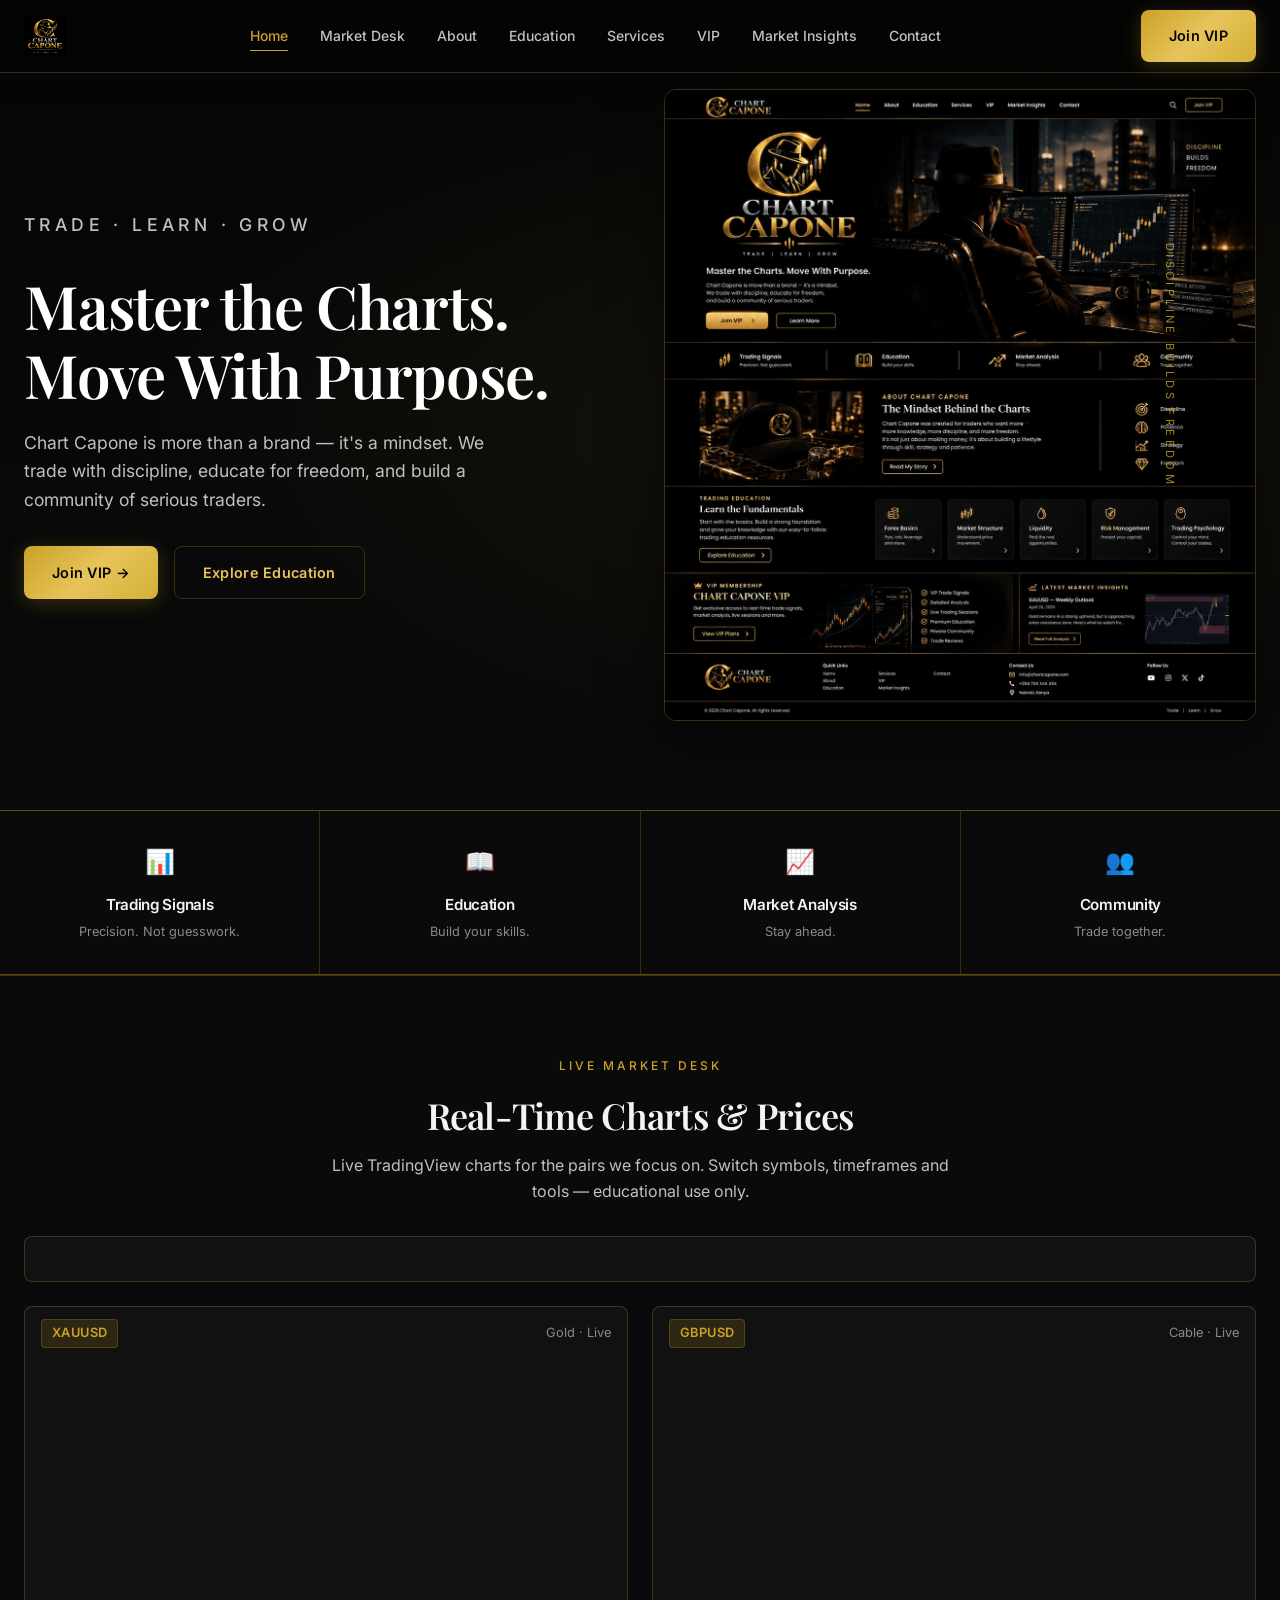
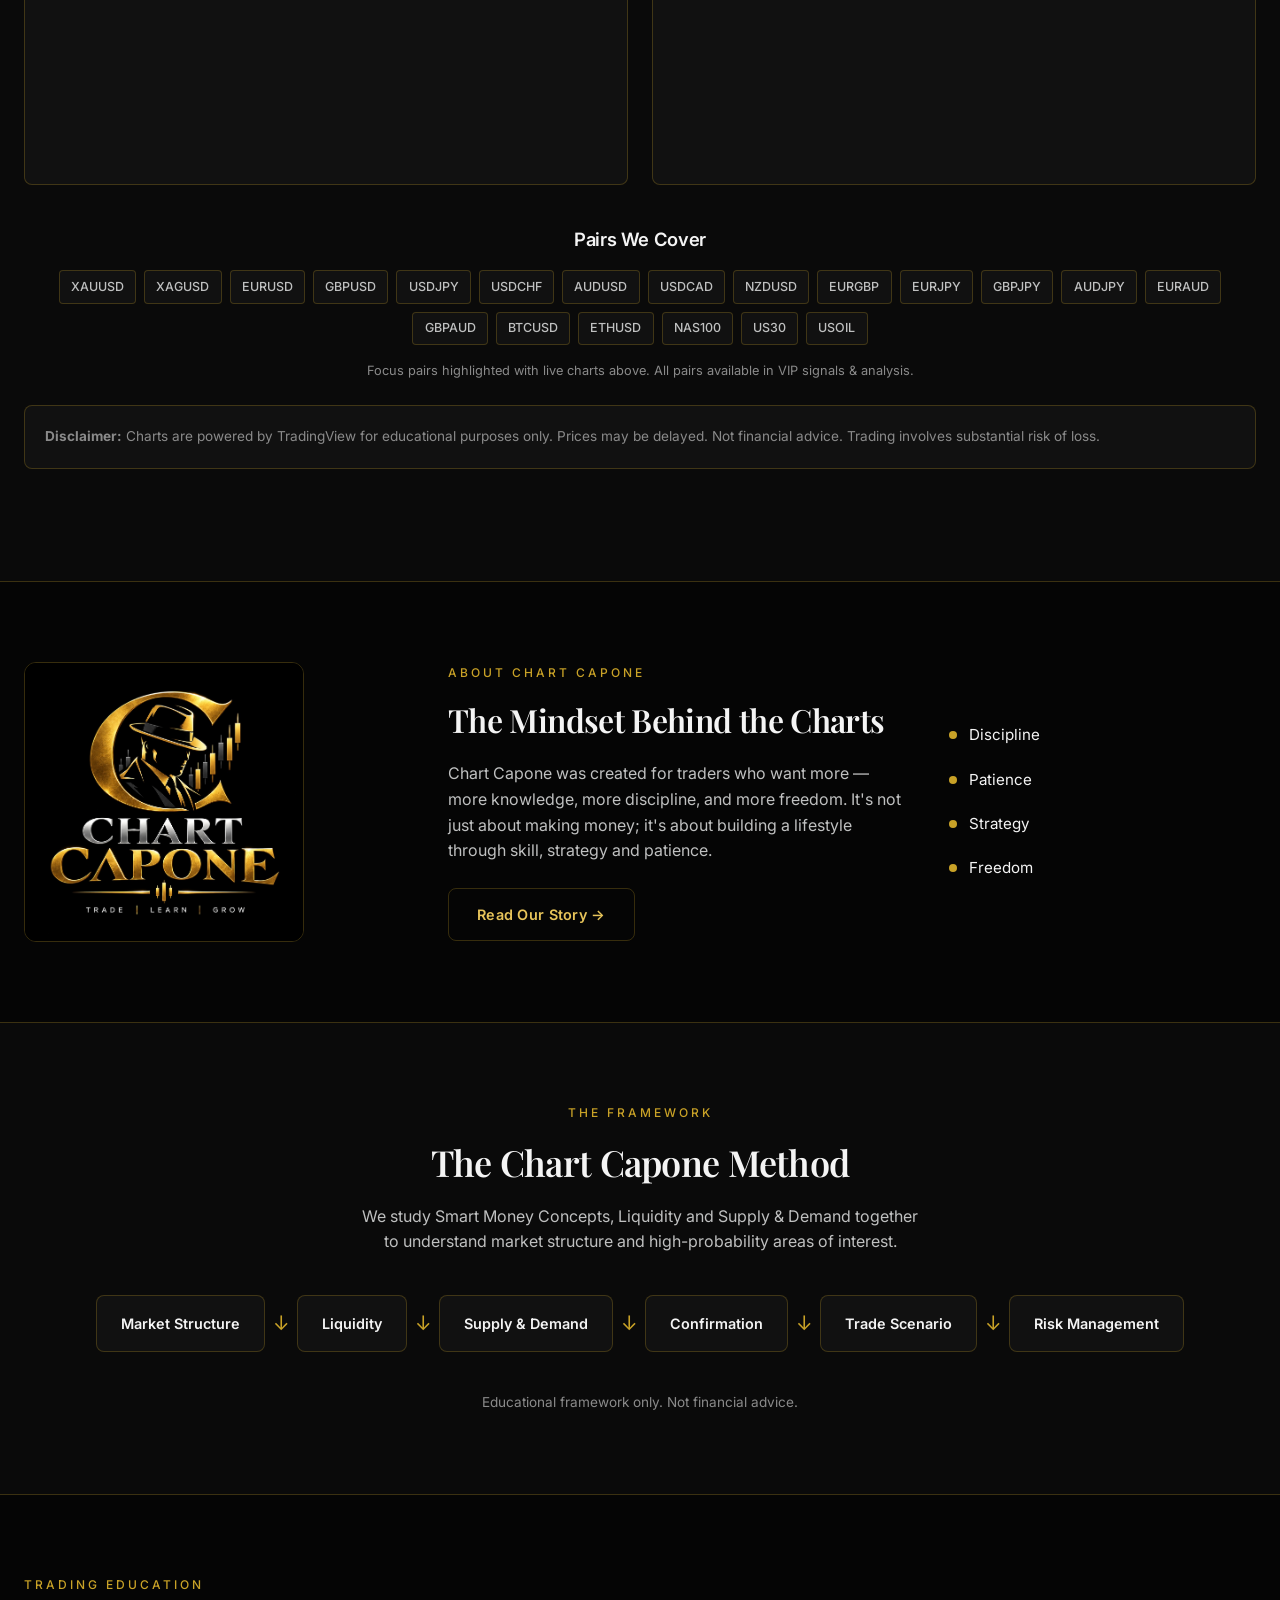
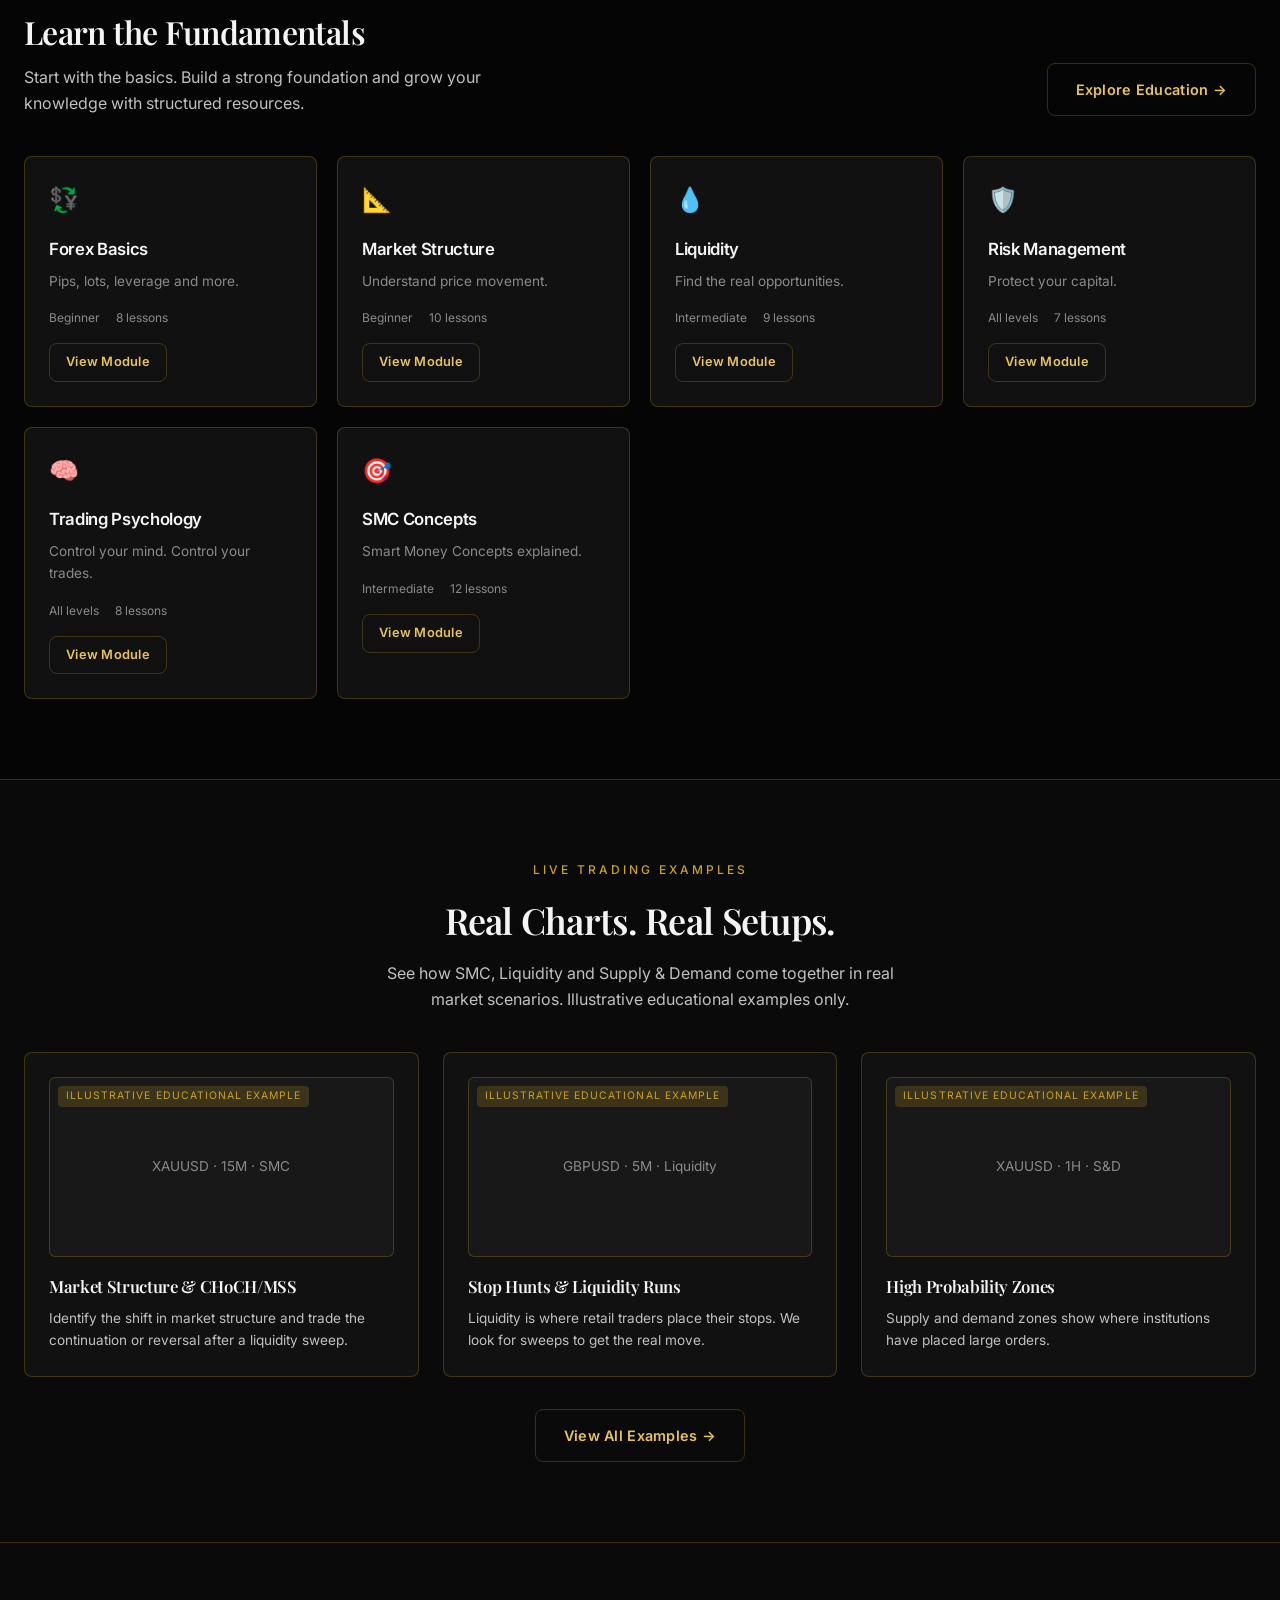
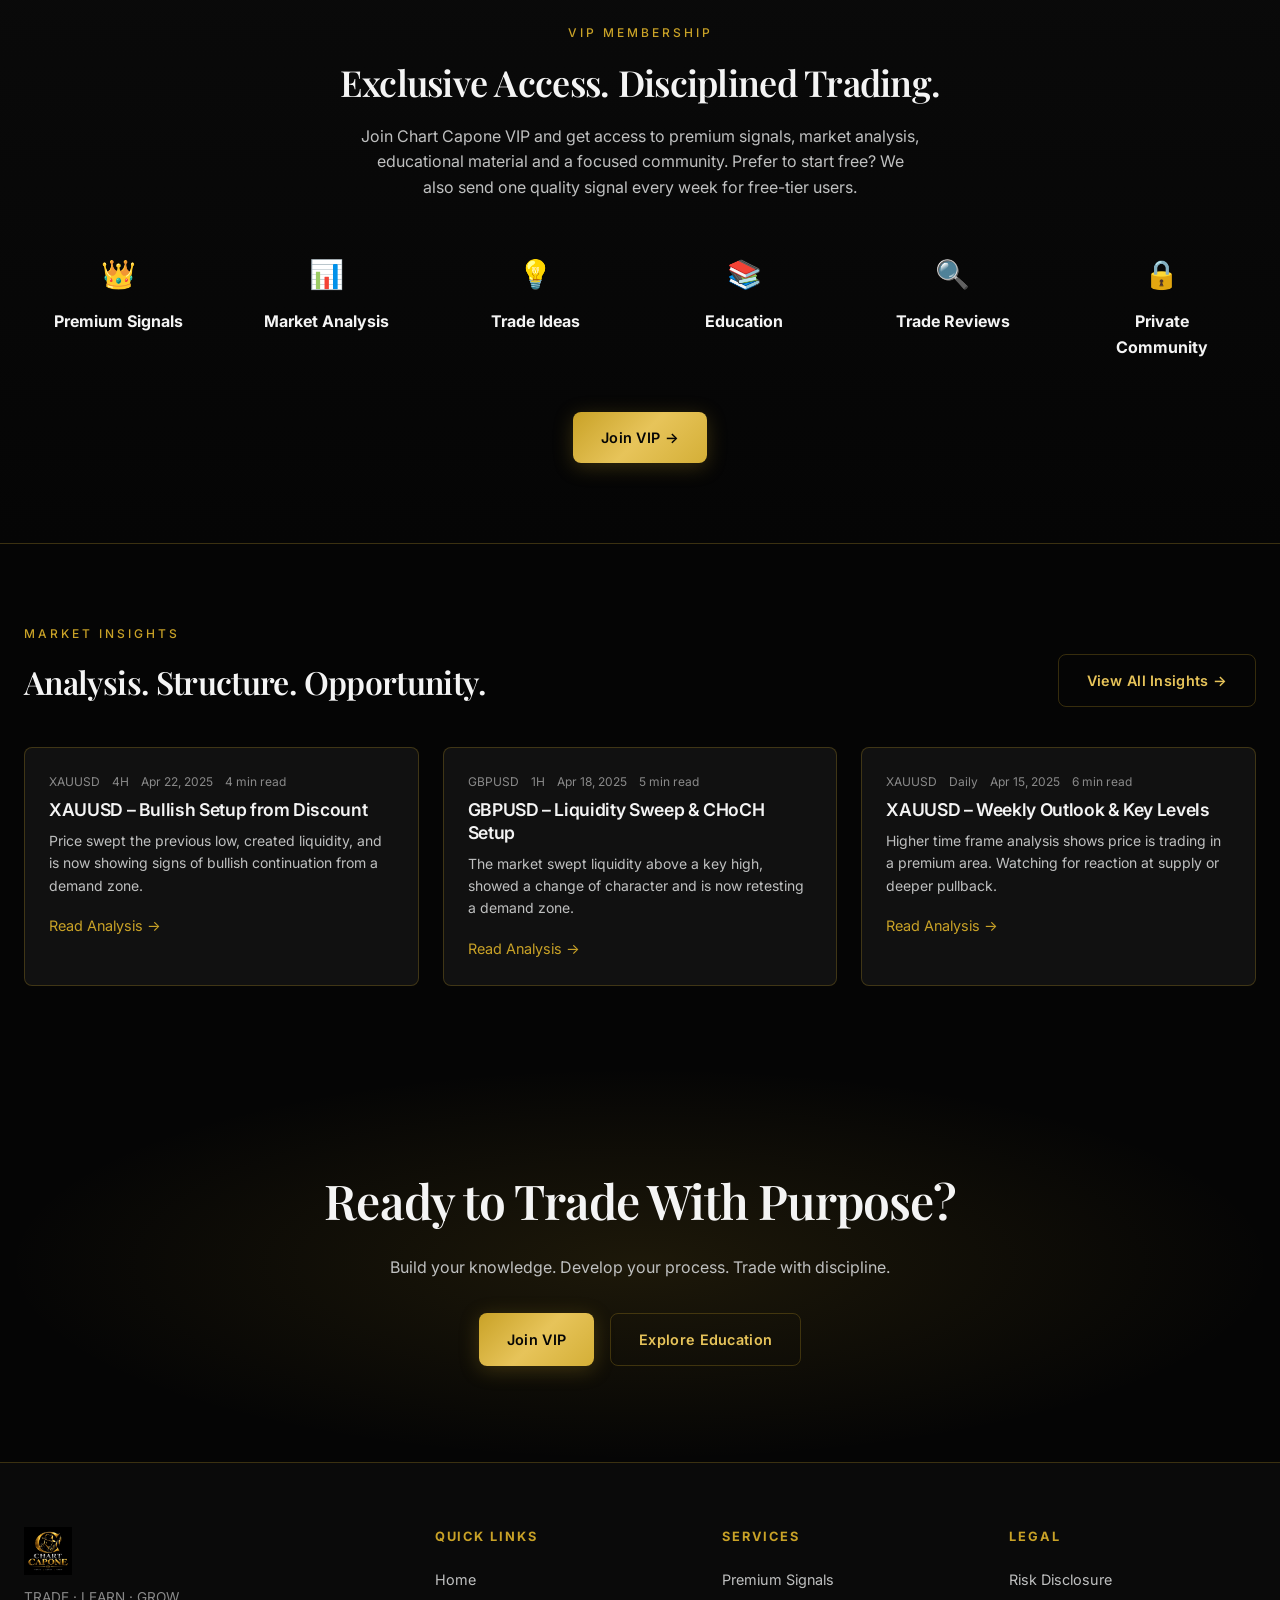
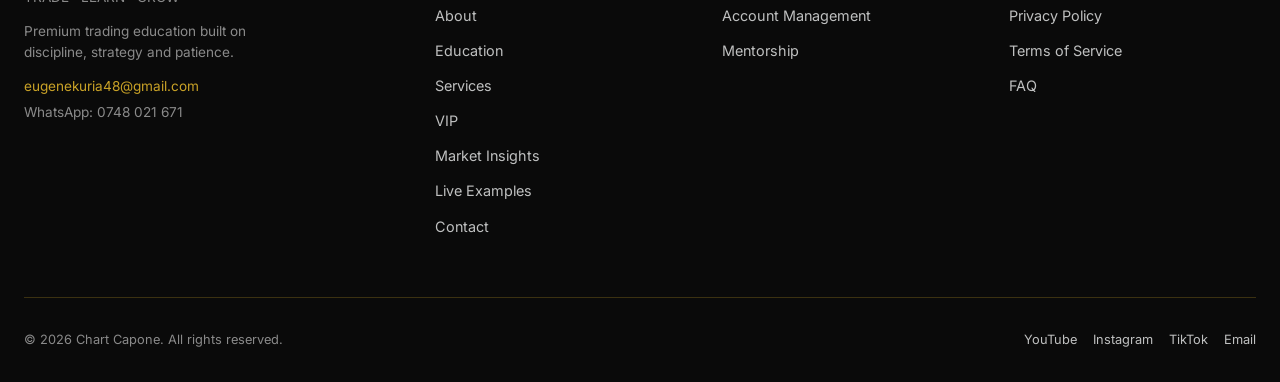
==== index.html @ e77b3e30 "Add files via upload" ====
<!DOCTYPE html>
<html lang="en">
<head>
  <meta charset="UTF-8" />
  <meta name="viewport" content="width=device-width, initial-scale=1.0" />
  <title>Chart Capone | Trade · Learn · Grow</title>
  <meta name="description" content="Chart Capone is a premium trading education brand focused on discipline, strategy, SMC, liquidity and supply & demand. Master the charts. Move with purpose." />
  <meta property="og:title" content="Chart Capone | Trade · Learn · Grow" />
  <meta property="og:description" content="Premium trading education built on discipline, strategy and patience." />
  <link rel="preconnect" href="https://fonts.googleapis.com" />
  <link rel="preconnect" href="https://fonts.gstatic.com" crossorigin />
  <link href="https://fonts.googleapis.com/css2?family=Inter:wght@400;500;600;700&family=Playfair+Display:wght@500;600;700&display=swap" rel="stylesheet" />
  <link rel="stylesheet" href="css/styles.css" />
  <link rel="icon" href="images/logo.jpeg" type="image/jpeg" />
</head>
<body>
  <!-- NAVBAR -->
  <header class="navbar" id="navbar">
    <div class="nav-inner">
      <a href="index.html" class="nav-logo">
        <img src="images/logo.jpeg" alt="Chart Capone Logo" />
      </a>
      <nav class="nav-links" aria-label="Main navigation">
        <a href="index.html" class="active">Home</a>
        <a href="#market-desk">Market Desk</a>
        <a href="pages/about.html">About</a>
        <a href="pages/education.html">Education</a>
        <a href="pages/services.html">Services</a>
        <a href="pages/vip.html">VIP</a>
        <a href="pages/insights.html">Market Insights</a>
        <a href="pages/contact.html">Contact</a>
      </nav>
      <a href="pages/vip.html" class="btn btn-primary nav-cta">Join VIP</a>
      <button class="nav-toggle" id="navToggle" aria-label="Open menu">
        <span></span><span></span><span></span>
      </button>
    </div>
  </header>

  <div class="mobile-menu" id="mobileMenu">
    <a href="index.html">Home</a>
    <a href="#market-desk">Market Desk</a>
    <a href="pages/about.html">About</a>
    <a href="pages/education.html">Education</a>
    <a href="pages/services.html">Services</a>
    <a href="pages/vip.html">VIP</a>
    <a href="pages/examples.html">Live Examples</a>
    <a href="pages/insights.html">Market Insights</a>
    <a href="pages/mentorship.html">Mentorship</a>
    <a href="pages/account-management.html">Account Management</a>
    <a href="pages/faq.html">FAQ</a>
    <a href="pages/contact.html">Contact</a>
    <a href="pages/vip.html" class="btn btn-primary" style="margin-top:1rem">Join VIP</a>
  </div>

  <!-- HERO -->
  <section class="hero">
    <div class="hero-grid">
      <div class="hero-content">
        <p class="eyebrow">Trade · Learn · Grow</p>
        <h1>Master the Charts.<br />Move With Purpose.</h1>
        <p>Chart Capone is more than a brand — it's a mindset. We trade with discipline, educate for freedom, and build a community of serious traders.</p>
        <div class="hero-btns">
          <a href="pages/vip.html" class="btn btn-primary">Join VIP →</a>
          <a href="pages/education.html" class="btn btn-secondary">Explore Education</a>
        </div>
      </div>
      <div class="hero-visual">
        <img src="images/WhatsApp Image 2026-10-01 at 10.50.00 AM (1).jpeg" alt="Chart Capone trader at desk with monitors" />
      </div>
    </div>
    <div class="hero-badge">Discipline Builds Freedom</div>
  </section>

  <!-- TRUST STRIP -->
  <div class="trust-strip">
    <div class="trust-item">
      <div class="icon">📊</div>
      <h3>Trading Signals</h3>
      <p>Precision. Not guesswork.</p>
    </div>
    <div class="trust-item">
      <div class="icon">📖</div>
      <h3>Education</h3>
      <p>Build your skills.</p>
    </div>
    <div class="trust-item">
      <div class="icon">📈</div>
      <h3>Market Analysis</h3>
      <p>Stay ahead.</p>
    </div>
    <div class="trust-item">
      <div class="icon">👥</div>
      <h3>Community</h3>
      <p>Trade together.</p>
    </div>
  </div>

  <!-- MARKET DESK -->
  <section class="section market-desk" id="market-desk">
    <div class="container">
      <div style="text-align:center;margin-bottom:2rem">
        <p class="eyebrow">Live Market Desk</p>
        <h2 style="font-size:2.25rem;margin-bottom:0.5rem">Real-Time Charts &amp; Prices</h2>
        <p style="color:var(--text-muted);max-width:640px;margin:0 auto">Live TradingView charts for the pairs we focus on. Switch symbols, timeframes and tools — educational use only.</p>
      </div>

      <!-- Ticker tape -->
      <div class="tv-ticker card" style="padding:0;overflow:hidden;margin-bottom:1.5rem">
        <div class="tradingview-widget-container">
          <div class="tradingview-widget-container__widget"></div>
          <script type="text/javascript" src="https://s3.tradingview.com/external-embedding/embed-widget-ticker-tape.js" async>
          {
            "symbols": [
              {"proName":"OANDA:XAUUSD","title":"XAUUSD"},
              {"proName":"OANDA:XAGUSD","title":"XAGUSD"},
              {"proName":"FX:EURUSD","title":"EURUSD"},
              {"proName":"FX:GBPUSD","title":"GBPUSD"},
              {"proName":"FX:USDJPY","title":"USDJPY"},
              {"proName":"FX:USDCHF","title":"USDCHF"},
              {"proName":"FX:AUDUSD","title":"AUDUSD"},
              {"proName":"FX:USDCAD","title":"USDCAD"},
              {"proName":"FX:NZDUSD","title":"NZDUSD"},
              {"proName":"FX:EURGBP","title":"EURGBP"},
              {"proName":"FX:EURJPY","title":"EURJPY"},
              {"proName":"FX:GBPJPY","title":"GBPJPY"},
              {"proName":"BINANCE:BTCUSDT","title":"BTCUSD"},
              {"proName":"BINANCE:ETHUSDT","title":"ETHUSD"},
              {"proName":"FOREXCOM:NAS100","title":"NAS100"},
              {"proName":"FOREXCOM:US30","title":"US30"}
            ],
            "showSymbolLogo": true,
            "isTransparent": true,
            "displayMode": "adaptive",
            "colorTheme": "dark",
            "locale": "en"
          }
          </script>
        </div>
      </div>

      <!-- Main live charts: XAUUSD + GBPUSD -->
      <div class="market-charts-grid">
        <div class="card market-chart-card">
          <div class="market-chart-header">
            <span class="pair-badge">XAUUSD</span>
            <span class="text-dim" style="font-size:0.8rem">Gold · Live</span>
          </div>
          <div class="tradingview-widget-container" style="height:420px">
            <div id="tv_xauusd" style="height:100%;width:100%"></div>
          </div>
        </div>
        <div class="card market-chart-card">
          <div class="market-chart-header">
            <span class="pair-badge">GBPUSD</span>
            <span class="text-dim" style="font-size:0.8rem">Cable · Live</span>
          </div>
          <div class="tradingview-widget-container" style="height:420px">
            <div id="tv_gbpusd" style="height:100%;width:100%"></div>
          </div>
        </div>
      </div>

      <!-- All pairs covered -->
      <div class="pairs-section" style="margin-top:2.5rem">
        <h3 style="font-size:1.15rem;margin-bottom:1rem;text-align:center;font-family:var(--sans)">Pairs We Cover</h3>
        <div class="pairs-grid">
          <span class="pair-chip">XAUUSD</span>
          <span class="pair-chip">XAGUSD</span>
          <span class="pair-chip">EURUSD</span>
          <span class="pair-chip">GBPUSD</span>
          <span class="pair-chip">USDJPY</span>
          <span class="pair-chip">USDCHF</span>
          <span class="pair-chip">AUDUSD</span>
          <span class="pair-chip">USDCAD</span>
          <span class="pair-chip">NZDUSD</span>
          <span class="pair-chip">EURGBP</span>
          <span class="pair-chip">EURJPY</span>
          <span class="pair-chip">GBPJPY</span>
          <span class="pair-chip">AUDJPY</span>
          <span class="pair-chip">EURAUD</span>
          <span class="pair-chip">GBPAUD</span>
          <span class="pair-chip">BTCUSD</span>
          <span class="pair-chip">ETHUSD</span>
          <span class="pair-chip">NAS100</span>
          <span class="pair-chip">US30</span>
          <span class="pair-chip">USOIL</span>
        </div>
        <p style="text-align:center;font-size:0.8rem;color:var(--text-dim);margin-top:1rem">Focus pairs highlighted with live charts above. All pairs available in VIP signals &amp; analysis.</p>
      </div>

      <div class="disclaimer" style="margin-top:1.5rem">
        <strong>Disclaimer:</strong> Charts are powered by TradingView for educational purposes only. Prices may be delayed. Not financial advice. Trading involves substantial risk of loss.
      </div>
    </div>
  </section>

  <!-- ABOUT -->
  <section class="section">
    <div class="container">
      <div class="about-grid">
        <div>
          <img src="images/logo.jpeg" alt="Chart Capone logo" style="border-radius:12px;border:1px solid var(--gold-border);max-width:280px" />
        </div>
        <div>
          <p class="eyebrow">About Chart Capone</p>
          <h2 style="font-size:2rem;margin-bottom:1rem">The Mindset Behind the Charts</h2>
          <p style="color:var(--text-muted);margin-bottom:1.5rem">Chart Capone was created for traders who want more — more knowledge, more discipline, and more freedom. It's not just about making money; it's about building a lifestyle through skill, strategy and patience.</p>
          <a href="pages/about.html" class="btn btn-secondary">Read Our Story →</a>
        </div>
        <div class="principles">
          <div class="principle"><span class="dot"></span> Discipline</div>
          <div class="principle"><span class="dot"></span> Patience</div>
          <div class="principle"><span class="dot"></span> Strategy</div>
          <div class="principle"><span class="dot"></span> Freedom</div>
        </div>
      </div>
    </div>
  </section>

  <!-- METHODOLOGY -->
  <section class="section" style="background:var(--bg-2);border-top:1px solid var(--gold-border);border-bottom:1px solid var(--gold-border)">
    <div class="container" style="text-align:center">
      <p class="eyebrow">The Framework</p>
      <h2 style="font-size:2.25rem;margin-bottom:0.75rem">The Chart Capone Method</h2>
      <p style="color:var(--text-muted);max-width:560px;margin:0 auto 2rem">We study Smart Money Concepts, Liquidity and Supply & Demand together to understand market structure and high-probability areas of interest.</p>
      <div class="method-flow">
        <div class="method-step">Market Structure</div>
        <span class="method-arrow">↓</span>
        <div class="method-step">Liquidity</div>
        <span class="method-arrow">↓</span>
        <div class="method-step">Supply & Demand</div>
        <span class="method-arrow">↓</span>
        <div class="method-step">Confirmation</div>
        <span class="method-arrow">↓</span>
        <div class="method-step">Trade Scenario</div>
        <span class="method-arrow">↓</span>
        <div class="method-step">Risk Management</div>
      </div>
      <p style="font-size:0.85rem;color:var(--text-dim);margin-top:1.5rem">Educational framework only. Not financial advice.</p>
    </div>
  </section>

  <!-- EDUCATION -->
  <section class="section">
    <div class="container">
      <div style="display:flex;justify-content:space-between;align-items:flex-end;flex-wrap:wrap;gap:1rem;margin-bottom:2.5rem">
        <div>
          <p class="eyebrow">Trading Education</p>
          <h2 style="font-size:2rem">Learn the Fundamentals</h2>
          <p style="color:var(--text-muted);max-width:480px;margin-top:0.5rem">Start with the basics. Build a strong foundation and grow your knowledge with structured resources.</p>
        </div>
        <a href="pages/education.html" class="btn btn-secondary">Explore Education →</a>
      </div>
      <div class="edu-grid">
        <div class="card edu-card">
          <div class="icon">💱</div>
          <h3>Forex Basics</h3>
          <p>Pips, lots, leverage and more.</p>
          <div class="edu-meta"><span>Beginner</span><span>8 lessons</span></div>
          <a href="pages/education.html" class="btn btn-secondary" style="padding:0.5rem 1rem;font-size:0.8rem">View Module</a>
        </div>
        <div class="card edu-card">
          <div class="icon">📐</div>
          <h3>Market Structure</h3>
          <p>Understand price movement.</p>
          <div class="edu-meta"><span>Beginner</span><span>10 lessons</span></div>
          <a href="pages/education.html" class="btn btn-secondary" style="padding:0.5rem 1rem;font-size:0.8rem">View Module</a>
        </div>
        <div class="card edu-card">
          <div class="icon">💧</div>
          <h3>Liquidity</h3>
          <p>Find the real opportunities.</p>
          <div class="edu-meta"><span>Intermediate</span><span>9 lessons</span></div>
          <a href="pages/education.html" class="btn btn-secondary" style="padding:0.5rem 1rem;font-size:0.8rem">View Module</a>
        </div>
        <div class="card edu-card">
          <div class="icon">🛡️</div>
          <h3>Risk Management</h3>
          <p>Protect your capital.</p>
          <div class="edu-meta"><span>All levels</span><span>7 lessons</span></div>
          <a href="pages/education.html" class="btn btn-secondary" style="padding:0.5rem 1rem;font-size:0.8rem">View Module</a>
        </div>
        <div class="card edu-card">
          <div class="icon">🧠</div>
          <h3>Trading Psychology</h3>
          <p>Control your mind. Control your trades.</p>
          <div class="edu-meta"><span>All levels</span><span>8 lessons</span></div>
          <a href="pages/education.html" class="btn btn-secondary" style="padding:0.5rem 1rem;font-size:0.8rem">View Module</a>
        </div>
        <div class="card edu-card">
          <div class="icon">🎯</div>
          <h3>SMC Concepts</h3>
          <p>Smart Money Concepts explained.</p>
          <div class="edu-meta"><span>Intermediate</span><span>12 lessons</span></div>
          <a href="pages/education.html" class="btn btn-secondary" style="padding:0.5rem 1rem;font-size:0.8rem">View Module</a>
        </div>
      </div>
    </div>
  </section>

  <!-- LIVE EXAMPLES -->
  <section class="section" style="background:var(--bg-2);border-top:1px solid var(--gold-border)">
    <div class="container">
      <div style="text-align:center;margin-bottom:2.5rem">
        <p class="eyebrow">Live Trading Examples</p>
        <h2 style="font-size:2.25rem">Real Charts. Real Setups.</h2>
        <p style="color:var(--text-muted);max-width:560px;margin:0.75rem auto 0">See how SMC, Liquidity and Supply & Demand come together in real market scenarios. Illustrative educational examples only.</p>
      </div>
      <div class="examples-grid">
        <div class="card example-card">
          <div class="chart-area">
            <span class="example-label">Illustrative Educational Example</span>
            <span>XAUUSD · 15M · SMC</span>
          </div>
          <h3 style="font-size:1.05rem;margin-bottom:0.5rem">Market Structure & CHoCH/MSS</h3>
          <p style="font-size:0.85rem;color:var(--text-muted)">Identify the shift in market structure and trade the continuation or reversal after a liquidity sweep.</p>
        </div>
        <div class="card example-card">
          <div class="chart-area">
            <span class="example-label">Illustrative Educational Example</span>
            <span>GBPUSD · 5M · Liquidity</span>
          </div>
          <h3 style="font-size:1.05rem;margin-bottom:0.5rem">Stop Hunts & Liquidity Runs</h3>
          <p style="font-size:0.85rem;color:var(--text-muted)">Liquidity is where retail traders place their stops. We look for sweeps to get the real move.</p>
        </div>
        <div class="card example-card">
          <div class="chart-area">
            <span class="example-label">Illustrative Educational Example</span>
            <span>XAUUSD · 1H · S&D</span>
          </div>
          <h3 style="font-size:1.05rem;margin-bottom:0.5rem">High Probability Zones</h3>
          <p style="font-size:0.85rem;color:var(--text-muted)">Supply and demand zones show where institutions have placed large orders.</p>
        </div>
      </div>
      <div style="text-align:center;margin-top:2rem">
        <a href="pages/examples.html" class="btn btn-secondary">View All Examples →</a>
      </div>
    </div>
  </section>

  <!-- VIP -->
  <section class="section vip-section">
    <div class="container" style="text-align:center">
      <p class="eyebrow">VIP Membership</p>
      <h2 style="font-size:2.25rem;margin-bottom:0.75rem">Exclusive Access. Disciplined Trading.</h2>
      <p style="color:var(--text-muted);max-width:560px;margin:0 auto 2rem">Join Chart Capone VIP and get access to premium signals, market analysis, educational material and a focused community. Prefer to start free? We also send one quality signal every week for free-tier users.</p>
      <div class="vip-features">
        <div class="vip-feature"><div class="icon">👑</div><h4>Premium Signals</h4></div>
        <div class="vip-feature"><div class="icon">📊</div><h4>Market Analysis</h4></div>
        <div class="vip-feature"><div class="icon">💡</div><h4>Trade Ideas</h4></div>
        <div class="vip-feature"><div class="icon">📚</div><h4>Education</h4></div>
        <div class="vip-feature"><div class="icon">🔍</div><h4>Trade Reviews</h4></div>
        <div class="vip-feature"><div class="icon">🔒</div><h4>Private Community</h4></div>
      </div>
      <a href="pages/vip.html" class="btn btn-primary">Join VIP →</a>
    </div>
  </section>

  <!-- MARKET INSIGHTS -->
  <section class="section">
    <div class="container">
      <div style="display:flex;justify-content:space-between;align-items:flex-end;flex-wrap:wrap;gap:1rem;margin-bottom:2.5rem">
        <div>
          <p class="eyebrow">Market Insights</p>
          <h2 style="font-size:2rem">Analysis. Structure. Opportunity.</h2>
        </div>
        <a href="pages/insights.html" class="btn btn-secondary">View All Insights →</a>
      </div>
      <div class="insights-grid">
        <div class="card insight-card">
          <div class="meta"><span>XAUUSD</span><span>4H</span><span>Apr 22, 2025</span><span>4 min read</span></div>
          <h3>XAUUSD – Bullish Setup from Discount</h3>
          <p>Price swept the previous low, created liquidity, and is now showing signs of bullish continuation from a demand zone.</p>
          <a href="pages/insights.html" class="text-gold" style="font-size:0.9rem">Read Analysis →</a>
        </div>
        <div class="card insight-card">
          <div class="meta"><span>GBPUSD</span><span>1H</span><span>Apr 18, 2025</span><span>5 min read</span></div>
          <h3>GBPUSD – Liquidity Sweep & CHoCH Setup</h3>
          <p>The market swept liquidity above a key high, showed a change of character and is now retesting a demand zone.</p>
          <a href="pages/insights.html" class="text-gold" style="font-size:0.9rem">Read Analysis →</a>
        </div>
        <div class="card insight-card">
          <div class="meta"><span>XAUUSD</span><span>Daily</span><span>Apr 15, 2025</span><span>6 min read</span></div>
          <h3>XAUUSD – Weekly Outlook & Key Levels</h3>
          <p>Higher time frame analysis shows price is trading in a premium area. Watching for reaction at supply or deeper pullback.</p>
          <a href="pages/insights.html" class="text-gold" style="font-size:0.9rem">Read Analysis →</a>
        </div>
      </div>
    </div>
  </section>

  <!-- FINAL CTA -->
  <section class="cta-section">
    <h2>Ready to Trade With Purpose?</h2>
    <p>Build your knowledge. Develop your process. Trade with discipline.</p>
    <div style="display:flex;gap:1rem;justify-content:center;flex-wrap:wrap">
      <a href="pages/vip.html" class="btn btn-primary">Join VIP</a>
      <a href="pages/education.html" class="btn btn-secondary">Explore Education</a>
    </div>
  </section>

  <!-- FOOTER -->
  <footer class="footer">
    <div class="container">
      <div class="footer-grid">
        <div class="footer-brand">
          <img src="images/logo.jpeg" alt="Chart Capone" style="height:48px;margin-bottom:0.75rem" />
          <p>TRADE · LEARN · GROW</p>
          <p>Premium trading education built on discipline, strategy and patience.</p>
          <p style="margin-top:0.75rem"><a href="mailto:eugenekuria48@gmail.com" style="color:var(--gold)">eugenekuria48@gmail.com</a></p>
          <p style="margin-top:0.25rem;font-size:0.85rem;color:var(--text-dim)">WhatsApp: 0748 021 671</p>
        </div>
        <div>
          <h4>Quick Links</h4>
          <ul>
            <li><a href="index.html">Home</a></li>
            <li><a href="pages/about.html">About</a></li>
            <li><a href="pages/education.html">Education</a></li>
            <li><a href="pages/services.html">Services</a></li>
            <li><a href="pages/vip.html">VIP</a></li>
            <li><a href="pages/insights.html">Market Insights</a></li>
            <li><a href="pages/examples.html">Live Examples</a></li>
            <li><a href="pages/contact.html">Contact</a></li>
          </ul>
        </div>
        <div>
          <h4>Services</h4>
          <ul>
            <li><a href="pages/vip.html">Premium Signals</a></li>
            <li><a href="pages/account-management.html">Account Management</a></li>
            <li><a href="pages/mentorship.html">Mentorship</a></li>
          </ul>
        </div>
        <div>
          <h4>Legal</h4>
          <ul>
            <li><a href="pages/risk.html">Risk Disclosure</a></li>
            <li><a href="pages/privacy.html">Privacy Policy</a></li>
            <li><a href="pages/terms.html">Terms of Service</a></li>
            <li><a href="pages/faq.html">FAQ</a></li>
          </ul>
        </div>
      </div>
      <div class="footer-bottom">
        <span>© 2026 Chart Capone. All rights reserved.</span>
        <div class="socials">
          <a href="https://www.youtube.com/@Chartcapone-n8v" target="_blank" rel="noopener" aria-label="YouTube">YouTube</a>
          <a href="https://www.instagram.com/chartcapone/" target="_blank" rel="noopener" aria-label="Instagram">Instagram</a>
          <a href="https://www.tiktok.com/@user56232747471242" target="_blank" rel="noopener" aria-label="TikTok">TikTok</a>
          <a href="mailto:eugenekuria48@gmail.com" aria-label="Email">Email</a>
        </div>
      </div>
    </div>
  </footer>

  <script src="js/main.js"></script>
  <script type="text/javascript" src="https://s3.tradingview.com/tv.js"></script>
  <script type="text/javascript">
    document.addEventListener("DOMContentLoaded", function () {
      if (typeof TradingView === "undefined") return;
      new TradingView.widget({
        width: "100%",
        height: 420,
        symbol: "OANDA:XAUUSD",
        interval: "15",
        timezone: "Africa/Nairobi",
        theme: "dark",
        style: "1",
        locale: "en",
        toolbar_bg: "#0A0A0A",
        enable_publishing: false,
        hide_top_toolbar: false,
        hide_legend: false,
        save_image: false,
        container_id: "tv_xauusd",
        studies: ["STD;SMA"],
        backgroundColor: "#0A0A0A",
        gridColor: "rgba(201, 162, 39, 0.08)"
      });
      new TradingView.widget({
        width: "100%",
        height: 420,
        symbol: "OANDA:GBPUSD",
        interval: "15",
        timezone: "Africa/Nairobi",
        theme: "dark",
        style: "1",
        locale: "en",
        toolbar_bg: "#0A0A0A",
        enable_publishing: false,
        hide_top_toolbar: false,
        hide_legend: false,
        save_image: false,
        container_id: "tv_gbpusd",
        studies: ["STD;SMA"],
        backgroundColor: "#0A0A0A",
        gridColor: "rgba(201, 162, 39, 0.08)"
      });
    });
  </script>
</body>
</html>
---- css/styles.css ----
/* Chart Capone - Premium Trading Education Brand */
:root {
  --bg: #050505;
  --bg-2: #0A0A0A;
  --bg-3: #111111;
  --bg-4: #181818;
  --gold: #C9A227;
  --gold-light: #E7C45A;
  --gold-dark: #A6851F;
  --gold-muted: rgba(201, 162, 39, 0.15);
  --gold-border: rgba(201, 162, 39, 0.25);
  --text: #F4F4F4;
  --text-muted: #BFC0C0;
  --text-dim: #8A8A8A;
  --white: #FFFFFF;
  --serif: "Playfair Display", Georgia, serif;
  --sans: "Inter", system-ui, -apple-system, sans-serif;
  --radius: 8px;
  --transition: 0.3s ease;
}

*, *::before, *::after { box-sizing: border-box; margin: 0; padding: 0; }

html { scroll-behavior: smooth; }

body {
  background: var(--bg);
  color: var(--text);
  font-family: var(--sans);
  line-height: 1.6;
  overflow-x: hidden;
  -webkit-font-smoothing: antialiased;
}

img { max-width: 100%; height: auto; display: block; }
a { color: inherit; text-decoration: none; }
ul { list-style: none; }
button { font-family: inherit; cursor: pointer; border: none; background: none; }

/* Typography */
h1, h2, h3, .serif { font-family: var(--serif); font-weight: 600; letter-spacing: -0.02em; }
.eyebrow { font-size: 0.75rem; letter-spacing: 0.25em; text-transform: uppercase; color: var(--gold); font-weight: 500; margin-bottom: 0.75rem; }
.text-gold { color: var(--gold); }
.text-muted { color: var(--text-muted); }
.text-dim { color: var(--text-dim); }
.gradient-gold {
  background: linear-gradient(135deg, #C9A227, #E7C45A, #D4AF37);
  -webkit-background-clip: text;
  -webkit-text-fill-color: transparent;
  background-clip: text;
}

/* Layout */
.container { width: 100%; max-width: 1280px; margin: 0 auto; padding: 0 1.5rem; }
.section { padding: 5rem 0; }
.section-sm { padding: 3rem 0; }

/* Buttons */
.btn {
  display: inline-flex; align-items: center; justify-content: center; gap: 0.5rem;
  padding: 0.875rem 1.75rem; font-weight: 600; font-size: 0.9rem;
  border-radius: var(--radius); transition: all var(--transition);
  letter-spacing: 0.02em;
}
.btn-primary {
  background: linear-gradient(135deg, #C9A227 0%, #E7C45A 50%, #D4AF37 100%);
  color: #050505;
  box-shadow: 0 4px 20px rgba(201, 162, 39, 0.25);
}
.btn-primary:hover { transform: translateY(-2px); box-shadow: 0 6px 28px rgba(201, 162, 39, 0.4); }
.btn-secondary {
  border: 1px solid var(--gold-border);
  color: var(--gold-light);
  background: transparent;
}
.btn-secondary:hover { background: var(--gold-muted); border-color: var(--gold); }

/* Cards */
.card {
  background: var(--bg-3);
  border: 1px solid var(--gold-border);
  border-radius: var(--radius);
  padding: 1.5rem;
  transition: all var(--transition);
}
.card:hover { border-color: rgba(201, 162, 39, 0.45); box-shadow: 0 8px 32px rgba(0,0,0,0.4), 0 0 20px rgba(201,162,39,0.1); }

/* Navbar */
.navbar {
  position: fixed; top: 0; left: 0; right: 0; z-index: 100;
  background: rgba(5, 5, 5, 0.85);
  backdrop-filter: blur(16px);
  border-bottom: 1px solid var(--gold-border);
  transition: all var(--transition);
}
.navbar.scrolled { padding: 0.5rem 0; }
.nav-inner {
  display: flex; align-items: center; justify-content: space-between;
  height: 72px; max-width: 1280px; margin: 0 auto; padding: 0 1.5rem;
}
.nav-logo { display: flex; align-items: center; gap: 0.75rem; }
.nav-logo img { height: 42px; width: auto; }
.nav-links { display: flex; align-items: center; gap: 2rem; }
.nav-links a {
  font-size: 0.875rem; font-weight: 500; color: var(--text-muted);
  transition: color var(--transition); position: relative;
}
.nav-links a:hover, .nav-links a.active { color: var(--gold); }
.nav-links a.active::after {
  content: ""; position: absolute; bottom: -4px; left: 0; right: 0;
  height: 1px; background: var(--gold);
}
.nav-cta { margin-left: 1rem; }
.nav-toggle { display: none; flex-direction: column; gap: 5px; padding: 0.5rem; }
.nav-toggle span { display: block; width: 24px; height: 2px; background: var(--gold); transition: all 0.3s; }

/* Mobile menu */
.mobile-menu {
  display: none; position: fixed; inset: 0; z-index: 99;
  background: rgba(5,5,5,0.98); padding: 6rem 1.5rem 2rem;
  flex-direction: column; gap: 1.25rem;
}
.mobile-menu.open { display: flex; }
.mobile-menu a {
  font-size: 1.25rem; font-weight: 500; color: var(--text);
  padding: 0.75rem 0; border-bottom: 1px solid var(--gold-border);
}
.mobile-menu a:hover { color: var(--gold); }

/* Hero */
.hero {
  min-height: 90vh; display: flex; align-items: center;
  position: relative; overflow: hidden;
  background: radial-gradient(ellipse at 70% 50%, rgba(201,162,39,0.08) 0%, transparent 60%),
              linear-gradient(180deg, #050505 0%, #0A0A0A 100%);
}
.hero-grid {
  display: grid; grid-template-columns: 1fr 1fr; gap: 3rem; align-items: center;
  width: 100%; max-width: 1280px; margin: 0 auto; padding: 2rem 1.5rem;
}
.hero-content h1 {
  font-size: clamp(2.5rem, 5vw, 3.75rem); line-height: 1.15;
  margin-bottom: 1.25rem; color: var(--white);
}
.hero-content p { font-size: 1.1rem; color: var(--text-muted); max-width: 480px; margin-bottom: 2rem; }
.hero-btns { display: flex; flex-wrap: wrap; gap: 1rem; }
.hero-badge {
  position: absolute; top: 30%; right: 8%; writing-mode: vertical-rl;
  text-orientation: mixed; letter-spacing: 0.3em; font-size: 0.7rem;
  color: var(--gold); text-transform: uppercase; opacity: 0.8;
}
.hero-visual {
  position: relative; border-radius: 12px; overflow: hidden;
  border: 1px solid var(--gold-border); box-shadow: 0 20px 60px rgba(0,0,0,0.5);
}
.hero-visual img { width: 100%; height: auto; object-fit: cover; }

/* Trust strip */
.trust-strip {
  display: grid; grid-template-columns: repeat(4, 1fr); gap: 1px;
  background: var(--gold-border); border-top: 1px solid var(--gold-border); border-bottom: 1px solid var(--gold-border);
}
.trust-item {
  background: var(--bg-2); padding: 2rem 1.5rem; text-align: center;
  transition: background var(--transition);
}
.trust-item:hover { background: var(--bg-3); }
.trust-item .icon { font-size: 1.5rem; color: var(--gold); margin-bottom: 0.75rem; }
.trust-item h3 { font-size: 0.95rem; font-weight: 600; margin-bottom: 0.25rem; font-family: var(--sans); }
.trust-item p { font-size: 0.8rem; color: var(--text-dim); }

/* Market Desk */
.market-desk {
  background: var(--bg-2);
  border-top: 1px solid var(--gold-border);
  border-bottom: 1px solid var(--gold-border);
}
.market-charts-grid {
  display: grid;
  grid-template-columns: 1fr 1fr;
  gap: 1.5rem;
}
.market-chart-card {
  padding: 0.75rem 0.75rem 0.5rem;
  overflow: hidden;
}
.market-chart-header {
  display: flex;
  align-items: center;
  justify-content: space-between;
  margin-bottom: 0.5rem;
  padding: 0 0.25rem;
}
.pair-badge {
  display: inline-block;
  font-size: 0.8rem;
  font-weight: 600;
  letter-spacing: 0.04em;
  color: var(--gold);
  background: var(--gold-muted);
  border: 1px solid var(--gold-border);
  padding: 0.2rem 0.6rem;
  border-radius: 4px;
}
.pairs-grid {
  display: flex;
  flex-wrap: wrap;
  gap: 0.5rem;
  justify-content: center;
}
.pair-chip {
  display: inline-block;
  font-size: 0.78rem;
  font-weight: 500;
  color: var(--text-muted);
  background: var(--bg-3);
  border: 1px solid var(--gold-border);
  padding: 0.35rem 0.7rem;
  border-radius: 4px;
  transition: all var(--transition);
}
.pair-chip:hover {
  color: var(--gold);
  border-color: var(--gold);
  background: var(--gold-muted);
}
.tv-ticker {
  min-height: 46px;
}
.tradingview-widget-container {
  width: 100%;
}

/* About section */
.about-grid { display: grid; grid-template-columns: 1fr 1.2fr 0.8fr; gap: 2.5rem; align-items: center; }
.principles { display: flex; flex-direction: column; gap: 1.25rem; }
.principle { display: flex; align-items: center; gap: 0.75rem; font-size: 0.95rem; }
.principle .dot { width: 8px; height: 8px; border-radius: 50%; background: var(--gold); flex-shrink: 0; }

/* Methodology */
.method-flow {
  display: flex; flex-wrap: wrap; justify-content: center; gap: 0.5rem; align-items: center;
  margin: 2.5rem 0;
}
.method-step {
  background: var(--bg-3); border: 1px solid var(--gold-border);
  padding: 1rem 1.5rem; border-radius: var(--radius); font-weight: 600;
  font-size: 0.9rem; text-align: center;
}
.method-arrow { color: var(--gold); font-size: 1.25rem; }

/* Education cards */
.edu-grid { display: grid; grid-template-columns: repeat(auto-fill, minmax(240px, 1fr)); gap: 1.25rem; }
.edu-card { text-align: left; }
.edu-card .icon { color: var(--gold); margin-bottom: 1rem; font-size: 1.5rem; }
.edu-card h3 { font-size: 1.05rem; margin-bottom: 0.5rem; font-family: var(--sans); }
.edu-card p { font-size: 0.85rem; color: var(--text-dim); margin-bottom: 1rem; }
.edu-meta { display: flex; gap: 1rem; font-size: 0.75rem; color: var(--text-dim); margin-bottom: 1rem; }

/* Examples */
.examples-grid { display: grid; grid-template-columns: repeat(3, 1fr); gap: 1.5rem; }
.example-card { overflow: hidden; }
.example-card .chart-area {
  height: 180px; background: var(--bg-4); border-radius: 6px;
  margin-bottom: 1rem; display: flex; align-items: center; justify-content: center;
  color: var(--text-dim); font-size: 0.85rem; border: 1px solid var(--gold-border);
  position: relative;
}
.example-label {
  position: absolute; top: 8px; left: 8px;
  font-size: 0.65rem; letter-spacing: 0.1em; text-transform: uppercase;
  background: rgba(201,162,39,0.2); color: var(--gold); padding: 2px 8px; border-radius: 4px;
}

/* VIP section */
.vip-section {
  background: linear-gradient(180deg, var(--bg-2) 0%, var(--bg) 100%);
  border-top: 1px solid var(--gold-border); border-bottom: 1px solid var(--gold-border);
}
.vip-features { display: grid; grid-template-columns: repeat(auto-fit, minmax(180px, 1fr)); gap: 1.25rem; margin: 2rem 0; }
.vip-feature { text-align: center; padding: 1.25rem; }
.vip-feature .icon { color: var(--gold); font-size: 1.75rem; margin-bottom: 0.75rem; }

/* Insights */
.insights-grid { display: grid; grid-template-columns: repeat(3, 1fr); gap: 1.5rem; }
.insight-card .meta { font-size: 0.75rem; color: var(--text-dim); margin-bottom: 0.5rem; display: flex; gap: 0.75rem; flex-wrap: wrap; }
.insight-card h3 { font-size: 1.1rem; margin-bottom: 0.5rem; line-height: 1.3; font-family: var(--sans); }
.insight-card p { font-size: 0.875rem; color: var(--text-muted); margin-bottom: 1rem; }

/* CTA */
.cta-section {
  text-align: center; padding: 6rem 1.5rem;
  background: radial-gradient(ellipse at center, rgba(201,162,39,0.12) 0%, transparent 70%);
}
.cta-section h2 { font-size: clamp(2rem, 4vw, 3rem); margin-bottom: 1rem; }
.cta-section p { color: var(--text-muted); max-width: 500px; margin: 0 auto 2rem; }

/* Footer */
.footer {
  background: var(--bg-2); border-top: 1px solid var(--gold-border);
  padding: 4rem 0 2rem;
}
.footer-grid {
  display: grid; grid-template-columns: 1.5fr 1fr 1fr 1fr; gap: 2.5rem;
  margin-bottom: 3rem;
}
.footer-brand p { font-size: 0.85rem; color: var(--text-dim); margin-top: 0.75rem; max-width: 260px; }
.footer h4 { font-size: 0.8rem; letter-spacing: 0.15em; text-transform: uppercase; color: var(--gold); margin-bottom: 1.25rem; font-family: var(--sans); }
.footer ul li { margin-bottom: 0.6rem; }
.footer ul a { font-size: 0.9rem; color: var(--text-muted); transition: color var(--transition); }
.footer ul a:hover { color: var(--gold); }
.footer-bottom {
  display: flex; justify-content: space-between; align-items: center;
  padding-top: 2rem; border-top: 1px solid var(--gold-border);
  font-size: 0.8rem; color: var(--text-dim);
}
.socials { display: flex; gap: 1rem; }
.socials a { color: var(--text-muted); transition: color var(--transition); }
.socials a:hover { color: var(--gold); }

/* Page hero */
.page-hero {
  padding: 6rem 0 4rem; text-align: center;
  background: radial-gradient(ellipse at 50% 0%, rgba(201,162,39,0.1) 0%, transparent 60%);
  border-bottom: 1px solid var(--gold-border);
}
.page-hero h1 { font-size: clamp(2.25rem, 5vw, 3.5rem); margin-bottom: 1rem; }
.page-hero p { color: var(--text-muted); max-width: 600px; margin: 0 auto; font-size: 1.1rem; }

/* Forms */
.form-group { margin-bottom: 1.25rem; }
.form-group label { display: block; font-size: 0.85rem; color: var(--text-muted); margin-bottom: 0.4rem; }
.form-group input, .form-group select, .form-group textarea {
  width: 100%; padding: 0.875rem 1rem; background: var(--bg-3);
  border: 1px solid var(--gold-border); border-radius: var(--radius);
  color: var(--text); font-family: inherit; font-size: 0.95rem;
  transition: border-color var(--transition);
}
.form-group input:focus, .form-group select:focus, .form-group textarea:focus {
  outline: none; border-color: var(--gold);
}
.form-group textarea { min-height: 120px; resize: vertical; }

/* Pricing cards */
.pricing-grid { display: grid; grid-template-columns: repeat(auto-fit, minmax(300px, 1fr)); gap: 1.5rem; }
.pricing-card { position: relative; }
.pricing-card .price { font-size: 2.5rem; font-weight: 700; color: var(--gold); margin: 1rem 0; }
.pricing-card .price span { font-size: 0.9rem; color: var(--text-dim); font-weight: 400; }
.pricing-card ul { margin: 1.5rem 0; }
.pricing-card ul li { display: flex; align-items: flex-start; gap: 0.5rem; margin-bottom: 0.75rem; font-size: 0.9rem; color: var(--text-muted); }
.pricing-card ul li::before { content: "✓"; color: var(--gold); font-weight: 700; }

/* FAQ */
.faq-item { border-bottom: 1px solid var(--gold-border); }
.faq-q {
  width: 100%; text-align: left; padding: 1.25rem 0;
  display: flex; justify-content: space-between; align-items: center;
  font-size: 1.05rem; font-weight: 500; color: var(--text);
}
.faq-q:hover { color: var(--gold); }
.faq-a { max-height: 0; overflow: hidden; transition: max-height 0.35s ease; }
.faq-a.open { max-height: 300px; }
.faq-a p { padding: 0 0 1.25rem; color: var(--text-muted); font-size: 0.95rem; }

/* Disclaimer */
.disclaimer {
  background: var(--bg-3); border: 1px solid var(--gold-border);
  border-radius: var(--radius); padding: 1.25rem; font-size: 0.85rem;
  color: var(--text-dim); margin: 2rem 0;
}

/* Responsive */
@media (max-width: 1024px) {
  .hero-grid, .about-grid { grid-template-columns: 1fr; }
  .hero-badge { display: none; }
  .examples-grid, .insights-grid { grid-template-columns: 1fr 1fr; }
  .footer-grid { grid-template-columns: 1fr 1fr; }
  .trust-strip { grid-template-columns: 1fr 1fr; }
  .market-charts-grid { grid-template-columns: 1fr; }
}

@media (max-width: 768px) {
  .nav-links, .nav-cta { display: none; }
  .nav-toggle { display: flex; }
  .examples-grid, .insights-grid, .edu-grid { grid-template-columns: 1fr; }
  .trust-strip { grid-template-columns: 1fr; }
  .footer-grid { grid-template-columns: 1fr; }
  .footer-bottom { flex-direction: column; gap: 1rem; text-align: center; }
  .section { padding: 3.5rem 0; }
  .hero { min-height: auto; padding: 4rem 0; }
  .market-chart-card .tradingview-widget-container { height: 360px !important; }
}

@media (prefers-reduced-motion: reduce) {
  *, *::before, *::after { animation: none !important; transition: none !important; }
}
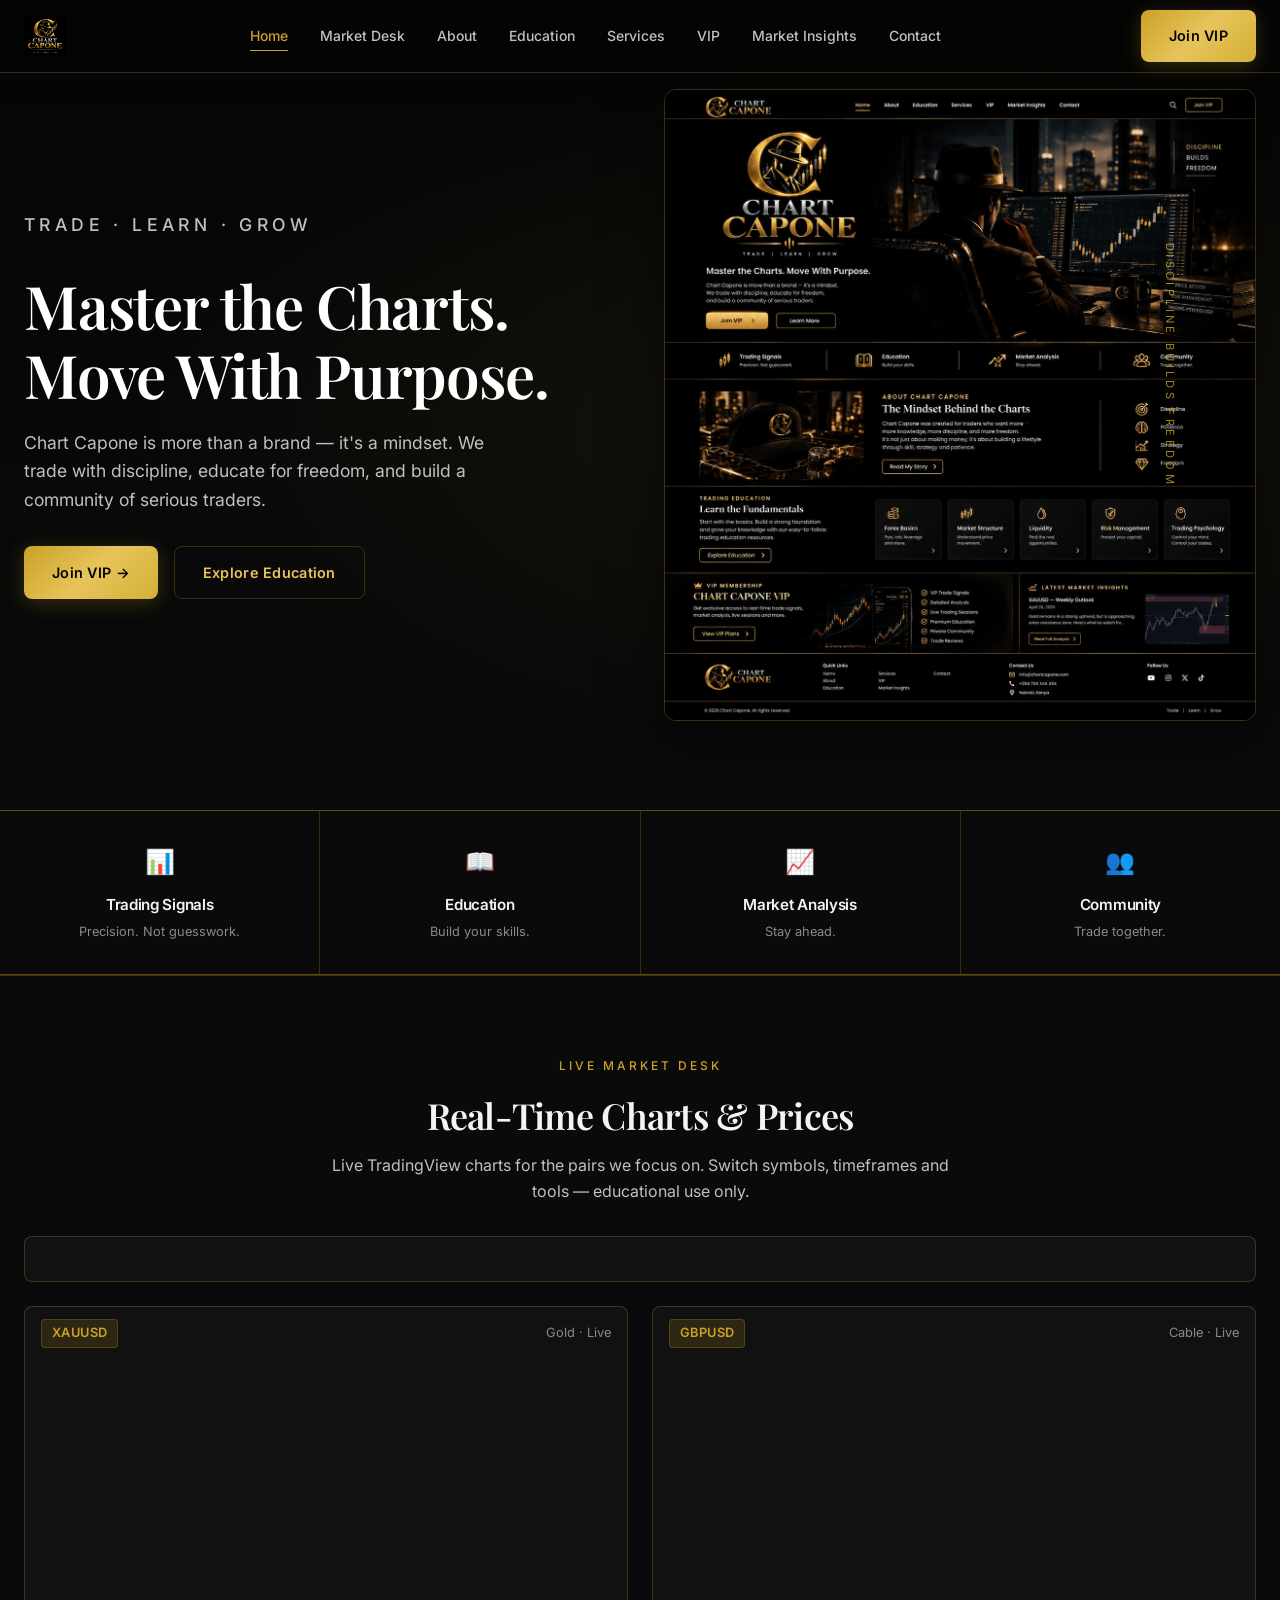
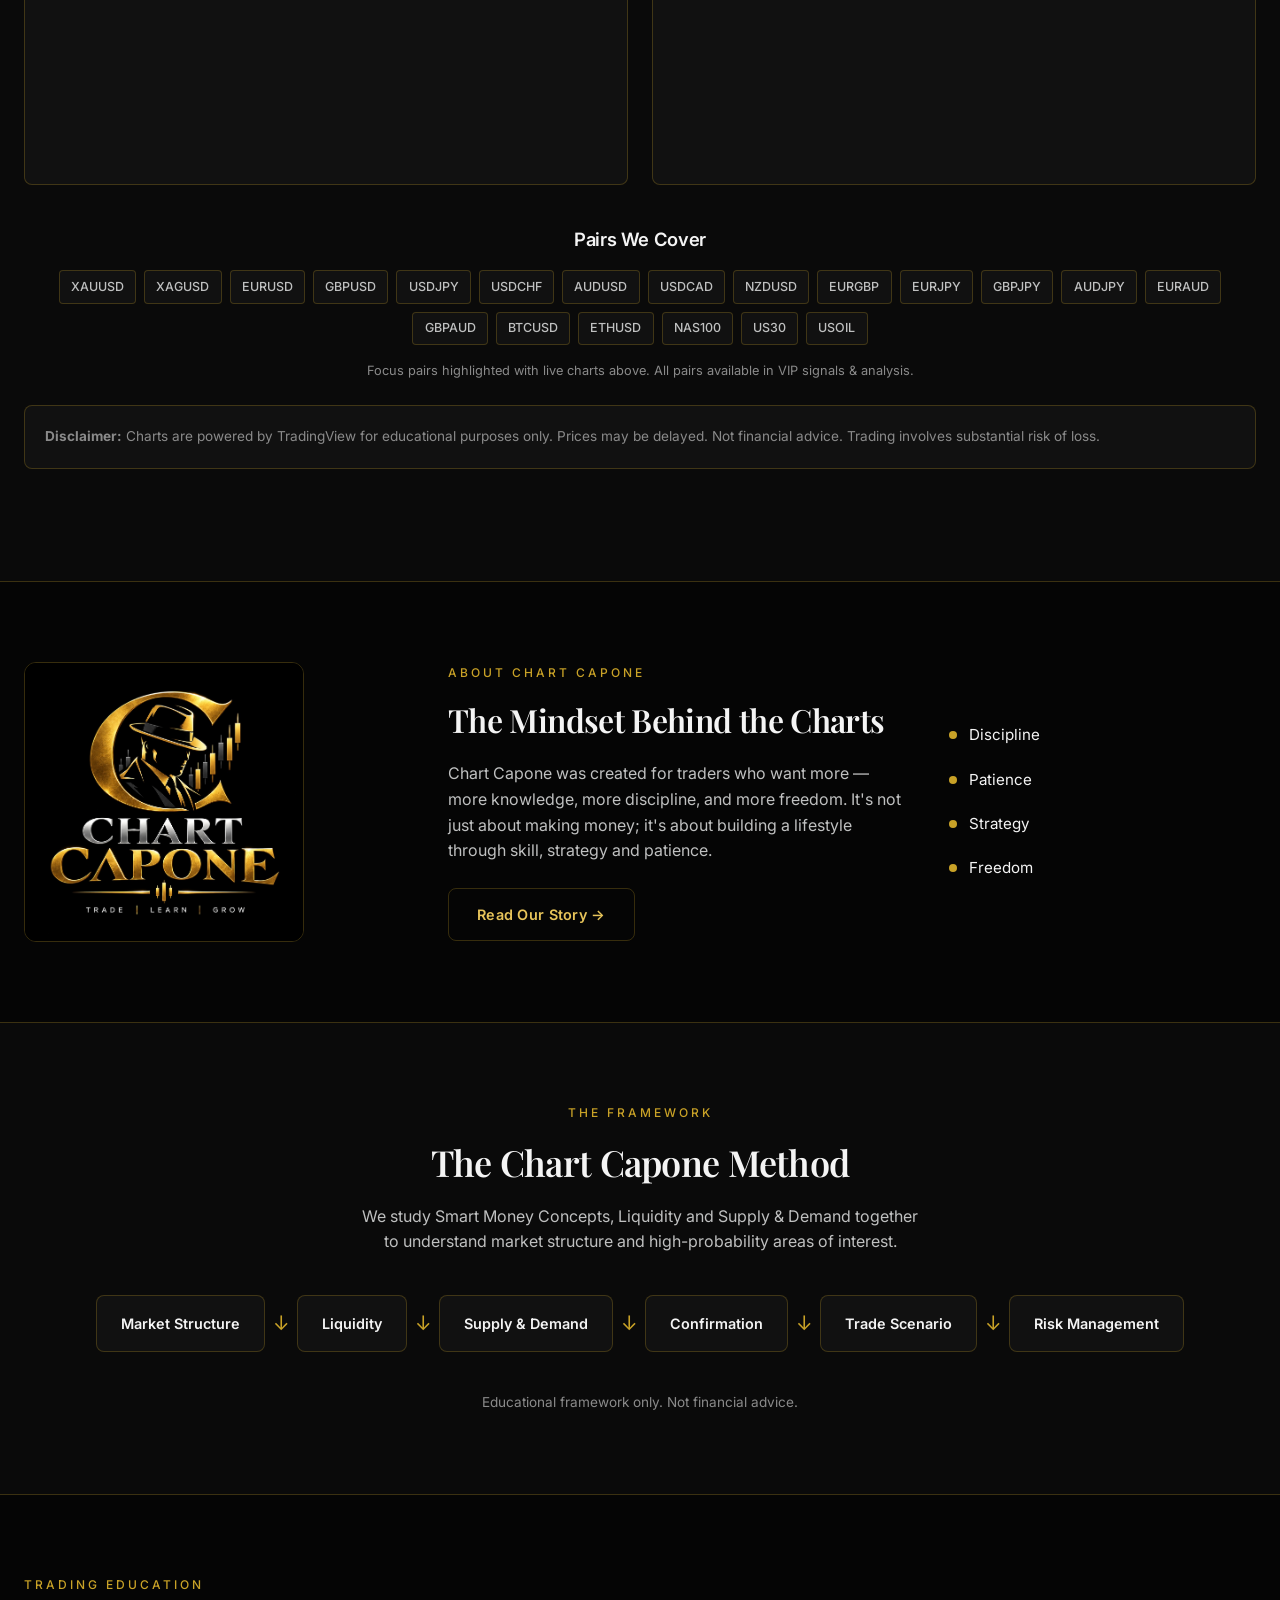
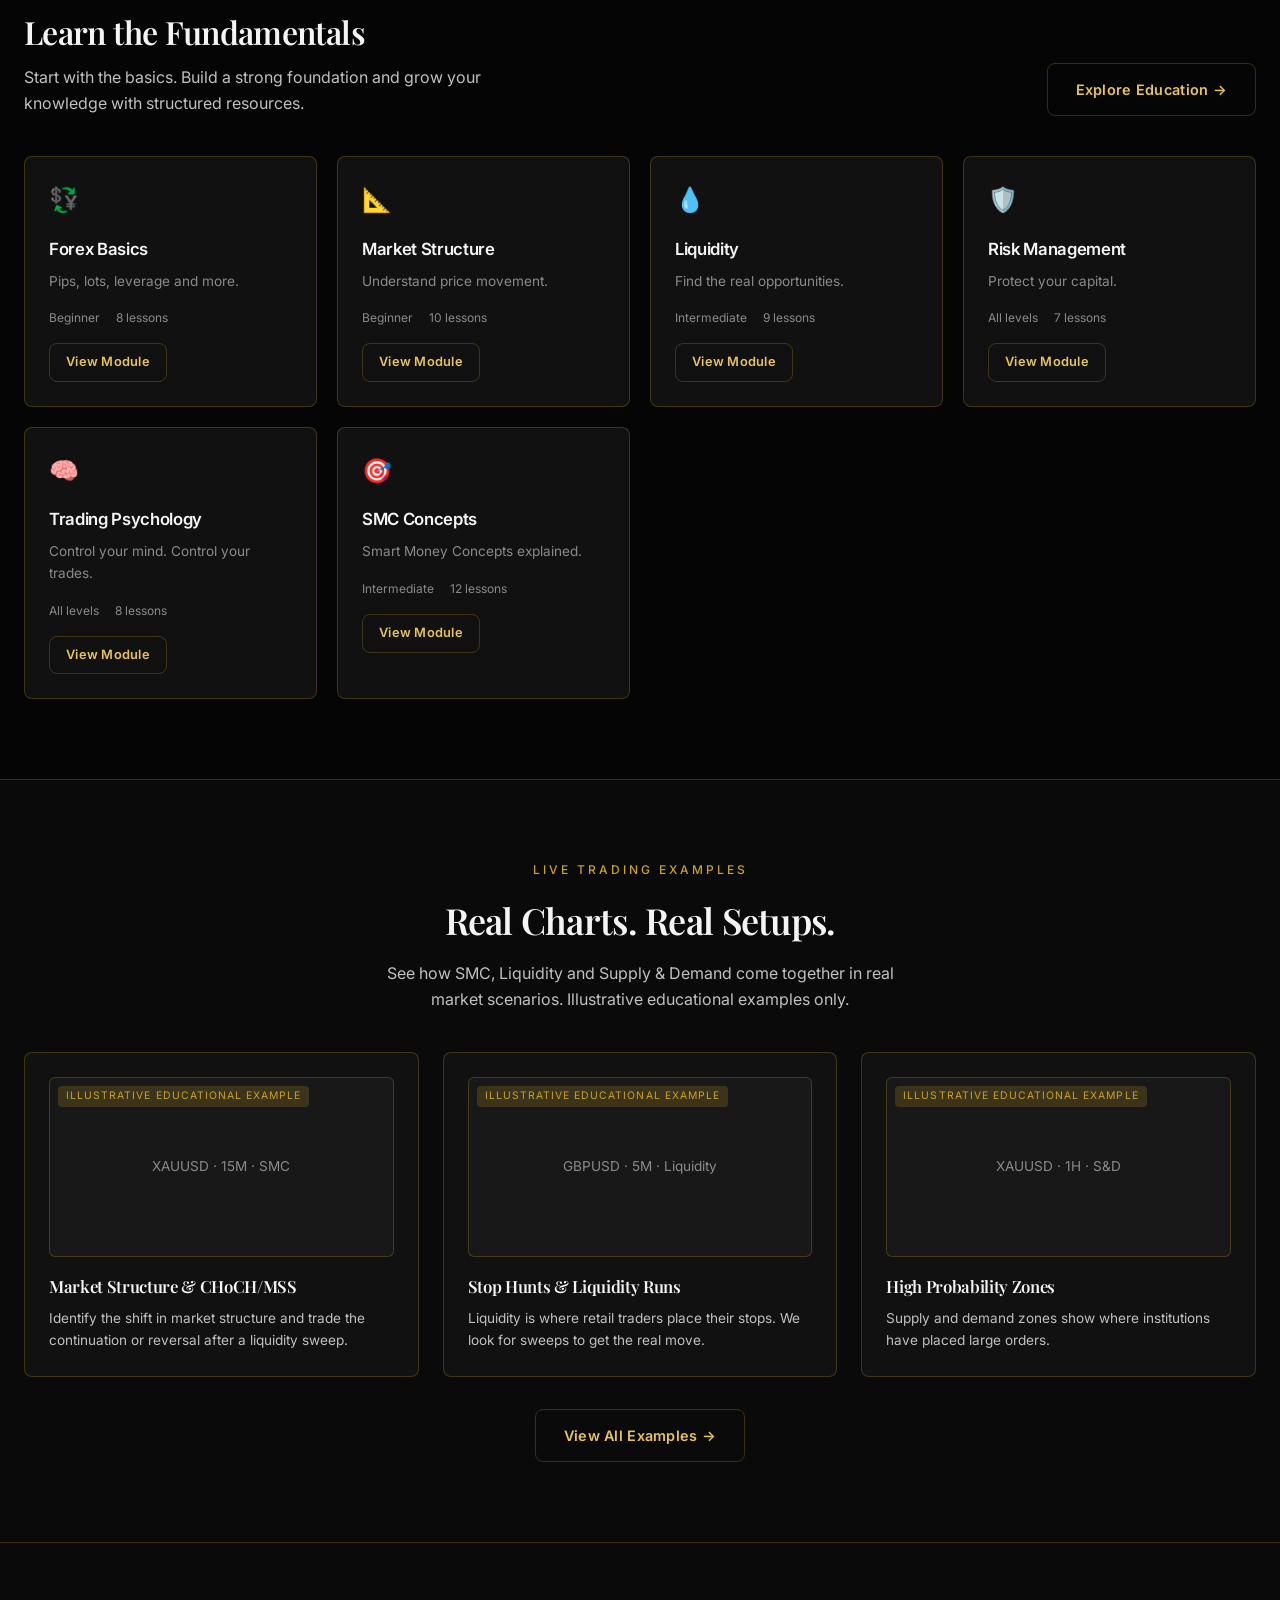
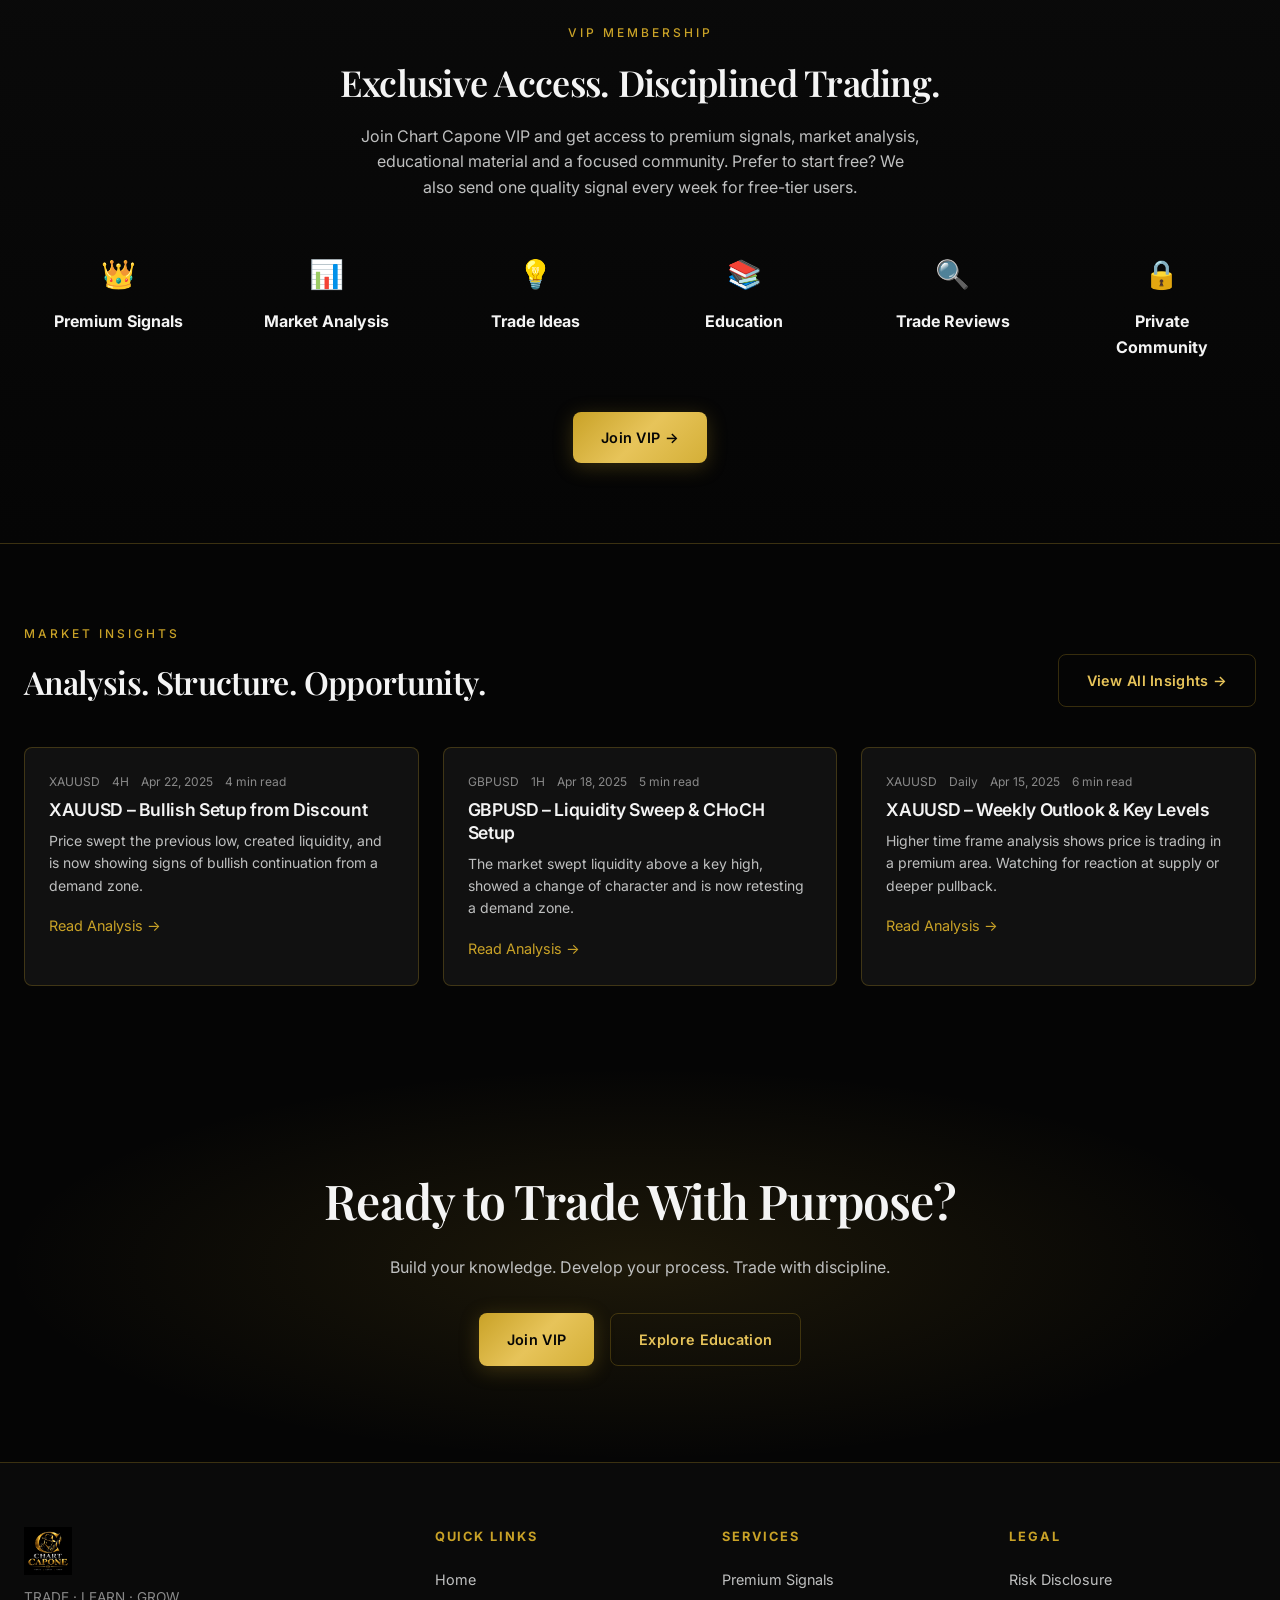
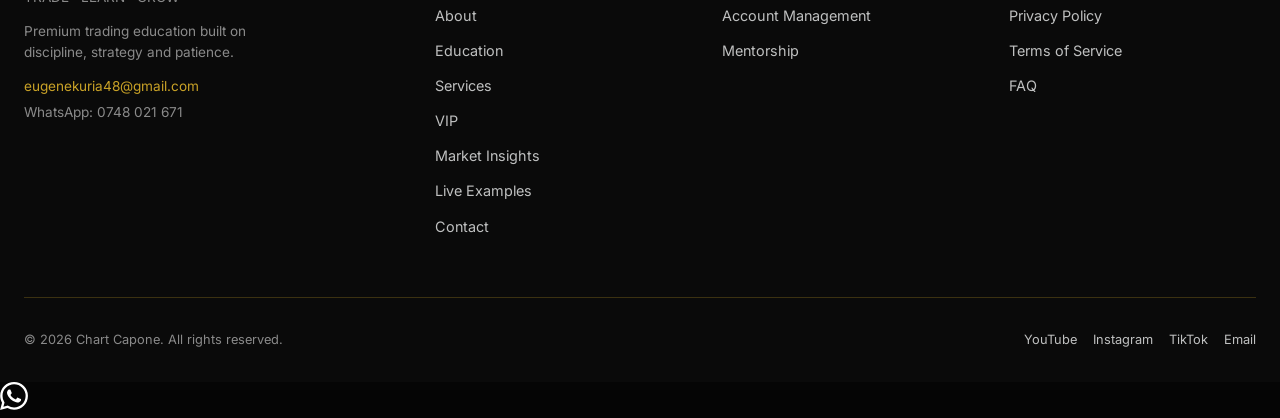
==== commit 6441e631: "Update index.html" ====
--- a/index.html
+++ b/index.html
@@ -499,5 +499,15 @@
       });
     });
   </script>
+
+  <a href="https://wa.me/254748021671?text=Hi%20Chart%20Capone%2C%20I%27m%20interested%20in%20signals" 
+   class="wa-float" 
+   target="_blank" 
+   rel="noopener" 
+   aria-label="Chat on WhatsApp">
+  <svg width="28" height="28" viewBox="0 0 24 24" fill="#fff">
+    <path d="M17.472 14.382c-.297-.149-1.758-.867-2.03-.967-.273-.099-.471-.148-.67.15-.197.297-.767.966-.94 1.164-.173.199-.347.223-.644.075-.297-.15-1.255-.463-2.39-1.475-.883-.788-1.48-1.761-1.653-2.059-.173-.297-.018-.458.13-.606.134-.133.298-.347.446-.52.149-.174.198-.298.298-.497.099-.198.05-.371-.025-.52-.075-.149-.669-1.612-.916-2.207-.242-.579-.487-.5-.669-.51-.173-.008-.371-.01-.57-.01-.198 0-.52.074-.792.372-.272.297-1.04 1.016-1.04 2.479 0 1.462 1.065 2.875 1.213 3.074.149.198 2.096 3.2 5.077 4.487.709.306 1.262.489 1.694.625.712.227 1.36.195 1.871.118.571-.085 1.758-.719 2.006-1.413.248-.694.248-1.289.173-1.413-.074-.124-.272-.198-.57-.347m-5.421 7.403h-.004a9.87 9.87 0 01-5.031-1.378l-.361-.214-3.741.982.998-3.648-.235-.374a9.86 9.86 0 01-1.51-5.26c.001-5.45 4.436-9.884 9.888-9.884 2.64 0 5.122 1.03 6.988 2.898a9.825 9.825 0 012.893 6.994c-.003 5.45-4.435 9.884-9.885 9.884m8.413-18.297A11.815 11.815 0 0012.05 0C5.495 0 .16 5.335.157 11.892c0 2.096.547 4.142 1.588 5.945L.057 24l6.305-1.654a11.882 11.882 0 005.683 1.448h.005c6.554 0 11.89-5.335 11.893-11.893a11.821 11.821 0 00-3.48-8.413z"/>
+  </svg>
+</a>
 </body>
 </html>
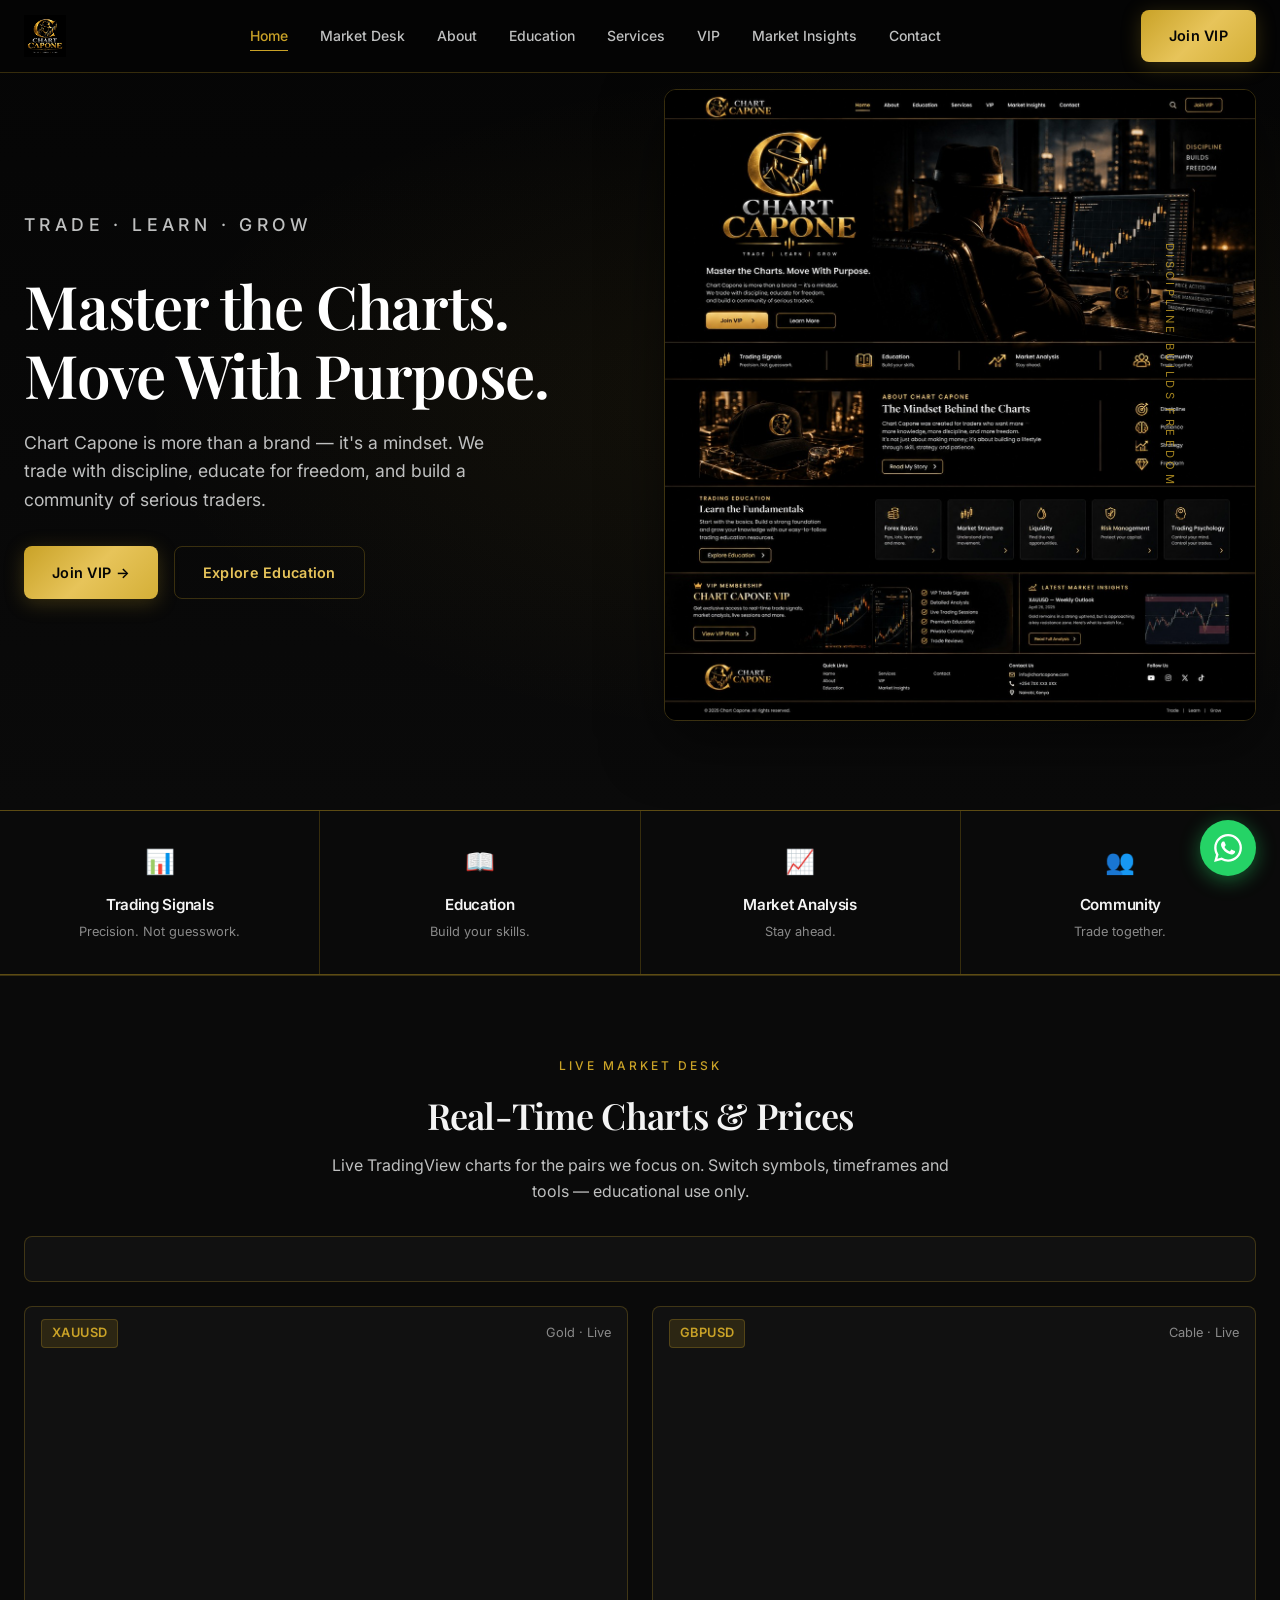
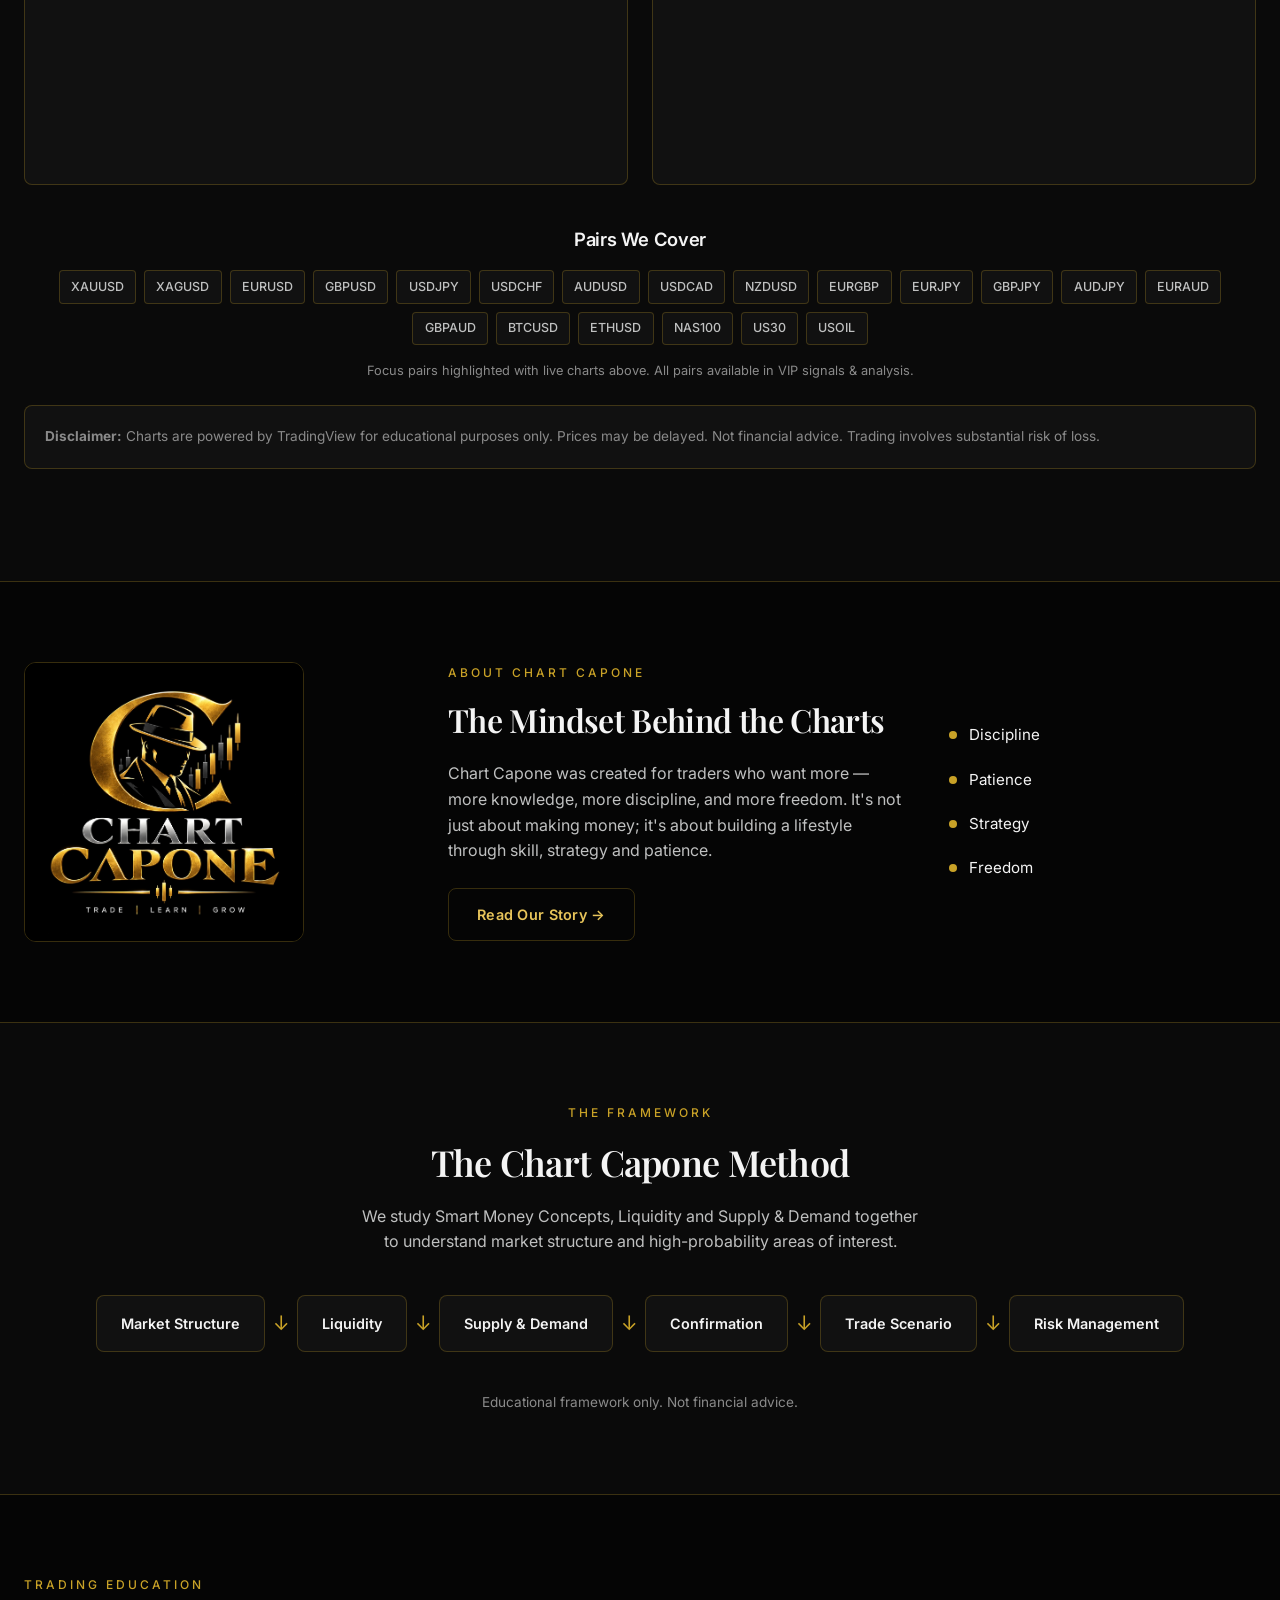
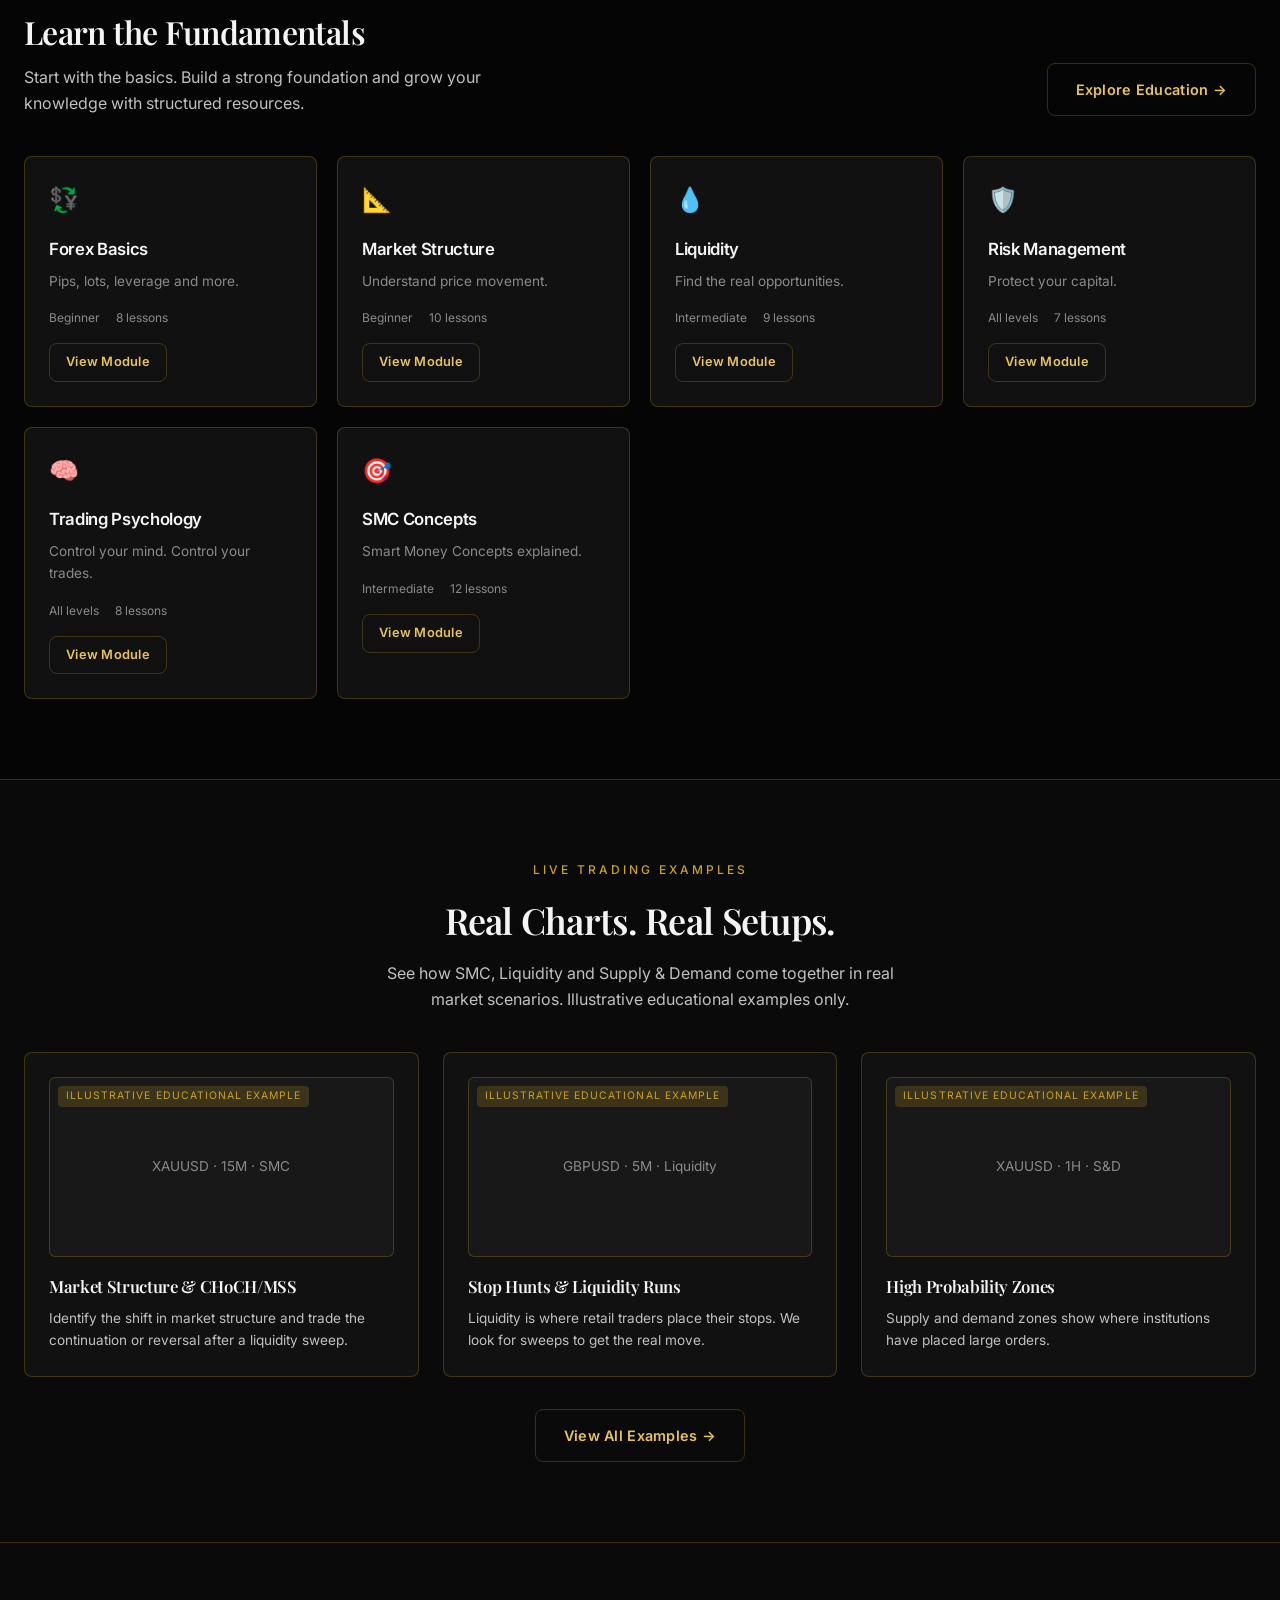
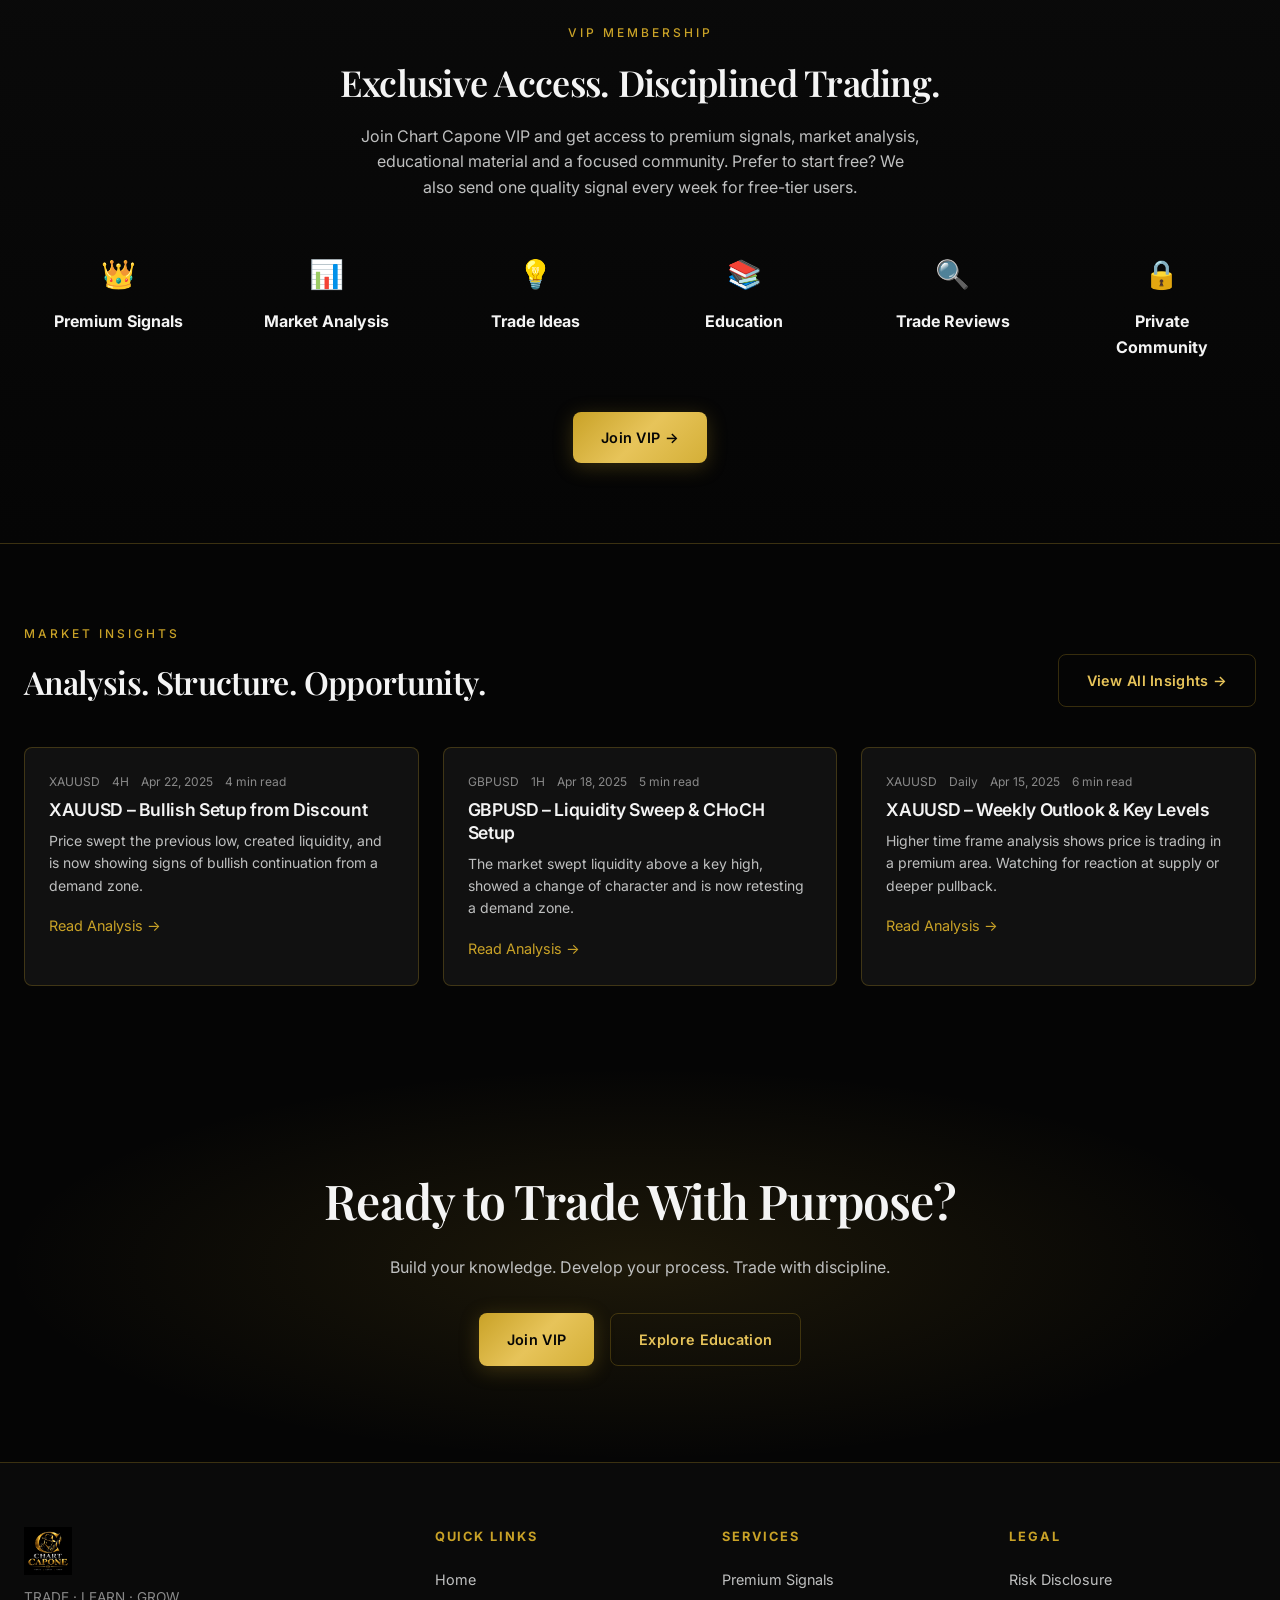
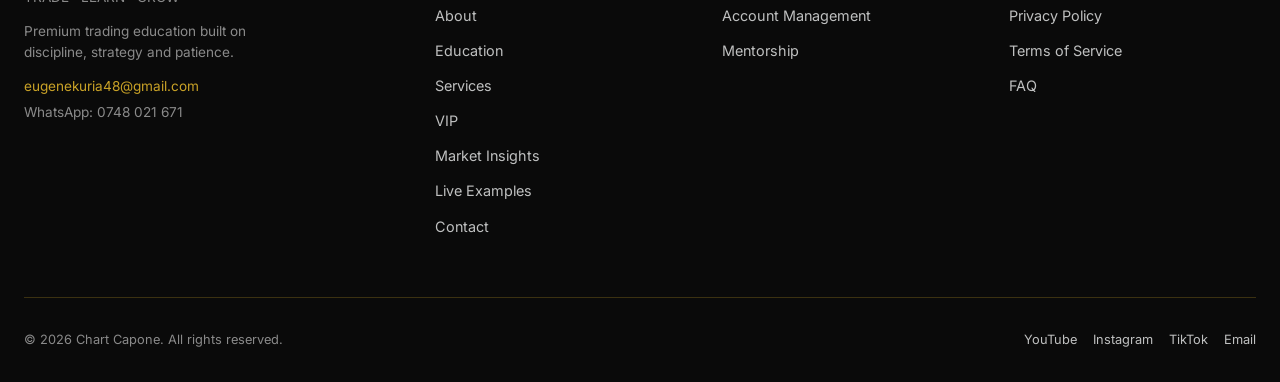
==== commit 50c5734c: "Update index.html" ====
--- a/index.html
+++ b/index.html
@@ -7,6 +7,7 @@
   <meta name="description" content="Chart Capone is a premium trading education brand focused on discipline, strategy, SMC, liquidity and supply & demand. Master the charts. Move with purpose." />
   <meta property="og:title" content="Chart Capone | Trade · Learn · Grow" />
   <meta property="og:description" content="Premium trading education built on discipline, strategy and patience." />
+  <meta name="google-site-verification" content="qmjefMg1tA1g2c8o2k--rDCvSE55XC_UbruhK0pR6Ws" />
   <link rel="preconnect" href="https://fonts.googleapis.com" />
   <link rel="preconnect" href="https://fonts.gstatic.com" crossorigin />
   <link href="https://fonts.googleapis.com/css2?family=Inter:wght@400;500;600;700&family=Playfair+Display:wght@500;600;700&display=swap" rel="stylesheet" />
--- a/css/styles.css
+++ b/css/styles.css
@@ -394,3 +394,25 @@
 @media (prefers-reduced-motion: reduce) {
   *, *::before, *::after { animation: none !important; transition: none !important; }
 }
+
+
+/* Floating WhatsApp button */
+.wa-float {
+  position: fixed;
+  bottom: 1.5rem;
+  right: 1.5rem;
+  width: 56px;
+  height: 56px;
+  background: #25D366;
+  border-radius: 50%;
+  display: flex;
+  align-items: center;
+  justify-content: center;
+  box-shadow: 0 4px 20px rgba(37, 211, 102, 0.45);
+  z-index: 90;
+  transition: transform 0.25s ease, box-shadow 0.25s ease;
+}
+.wa-float:hover {
+  transform: scale(1.08);
+  box-shadow: 0 6px 28px rgba(37, 211, 102, 0.55);
+}
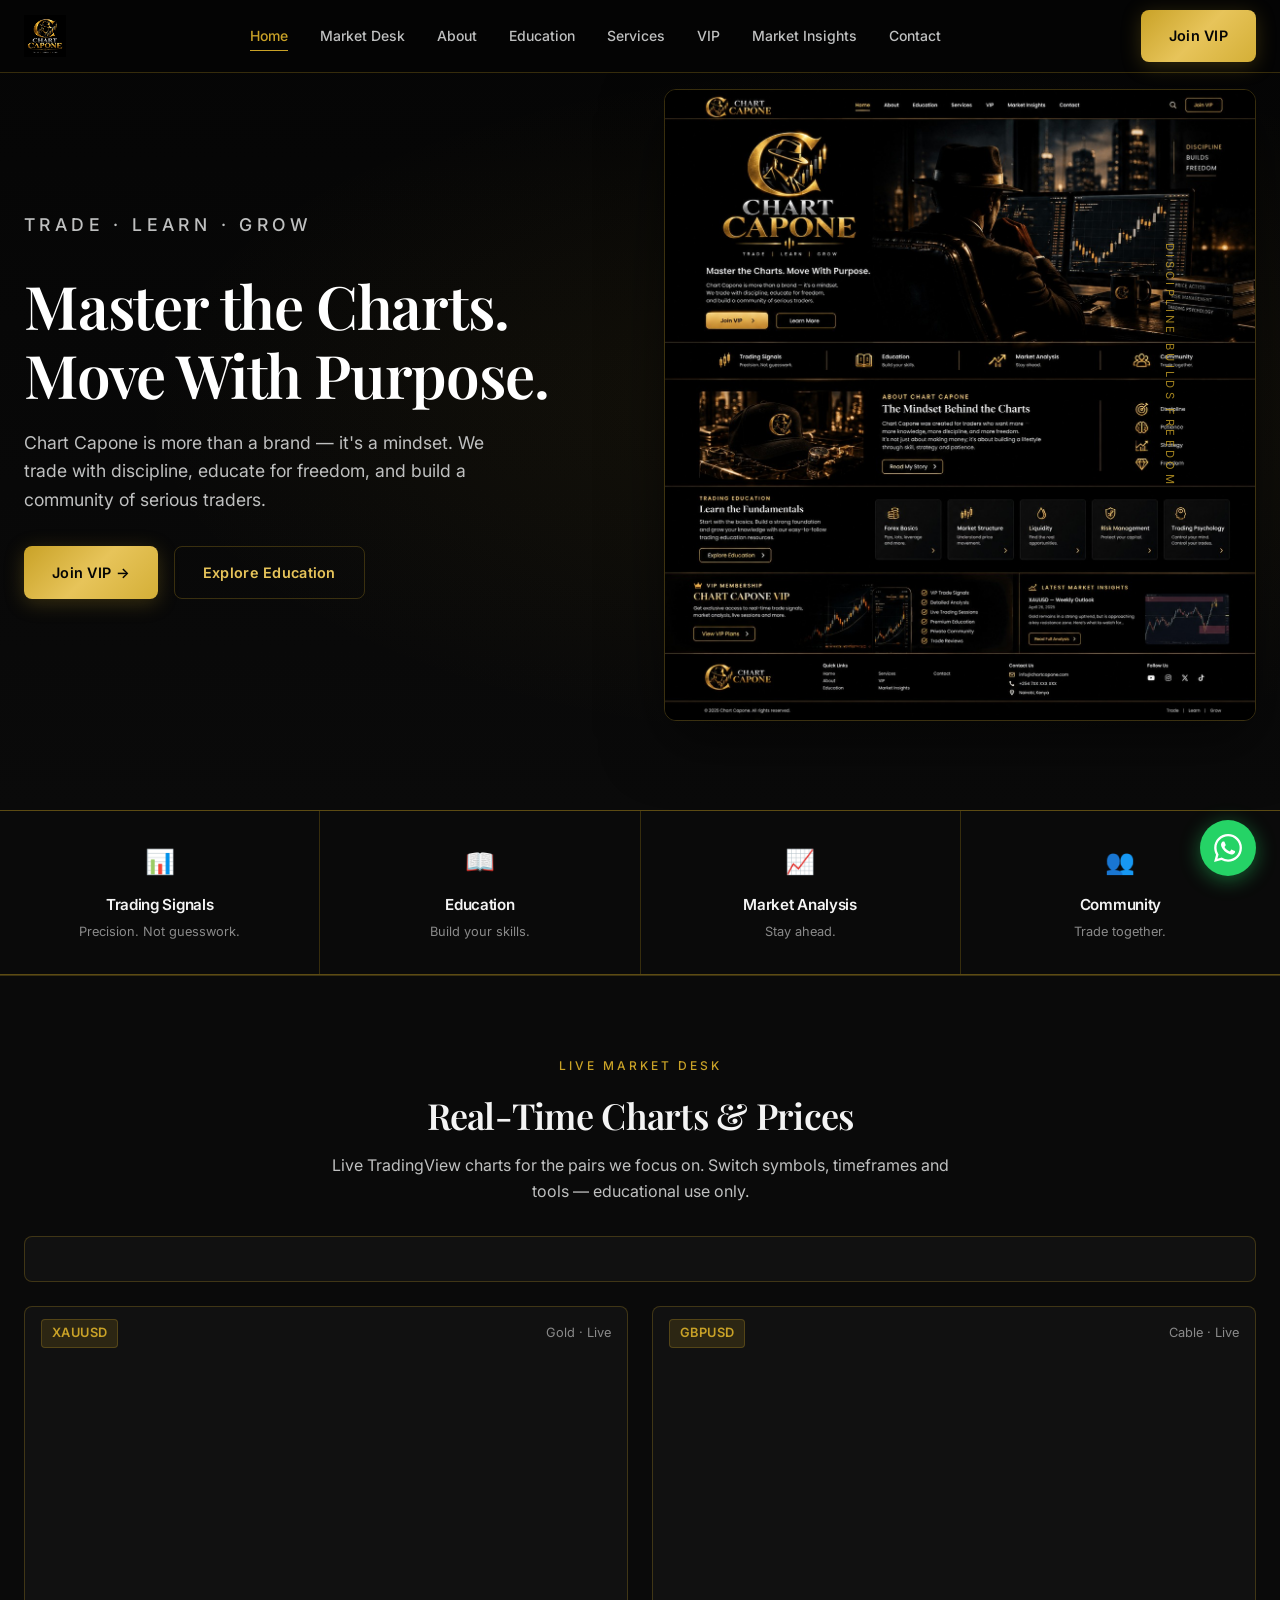
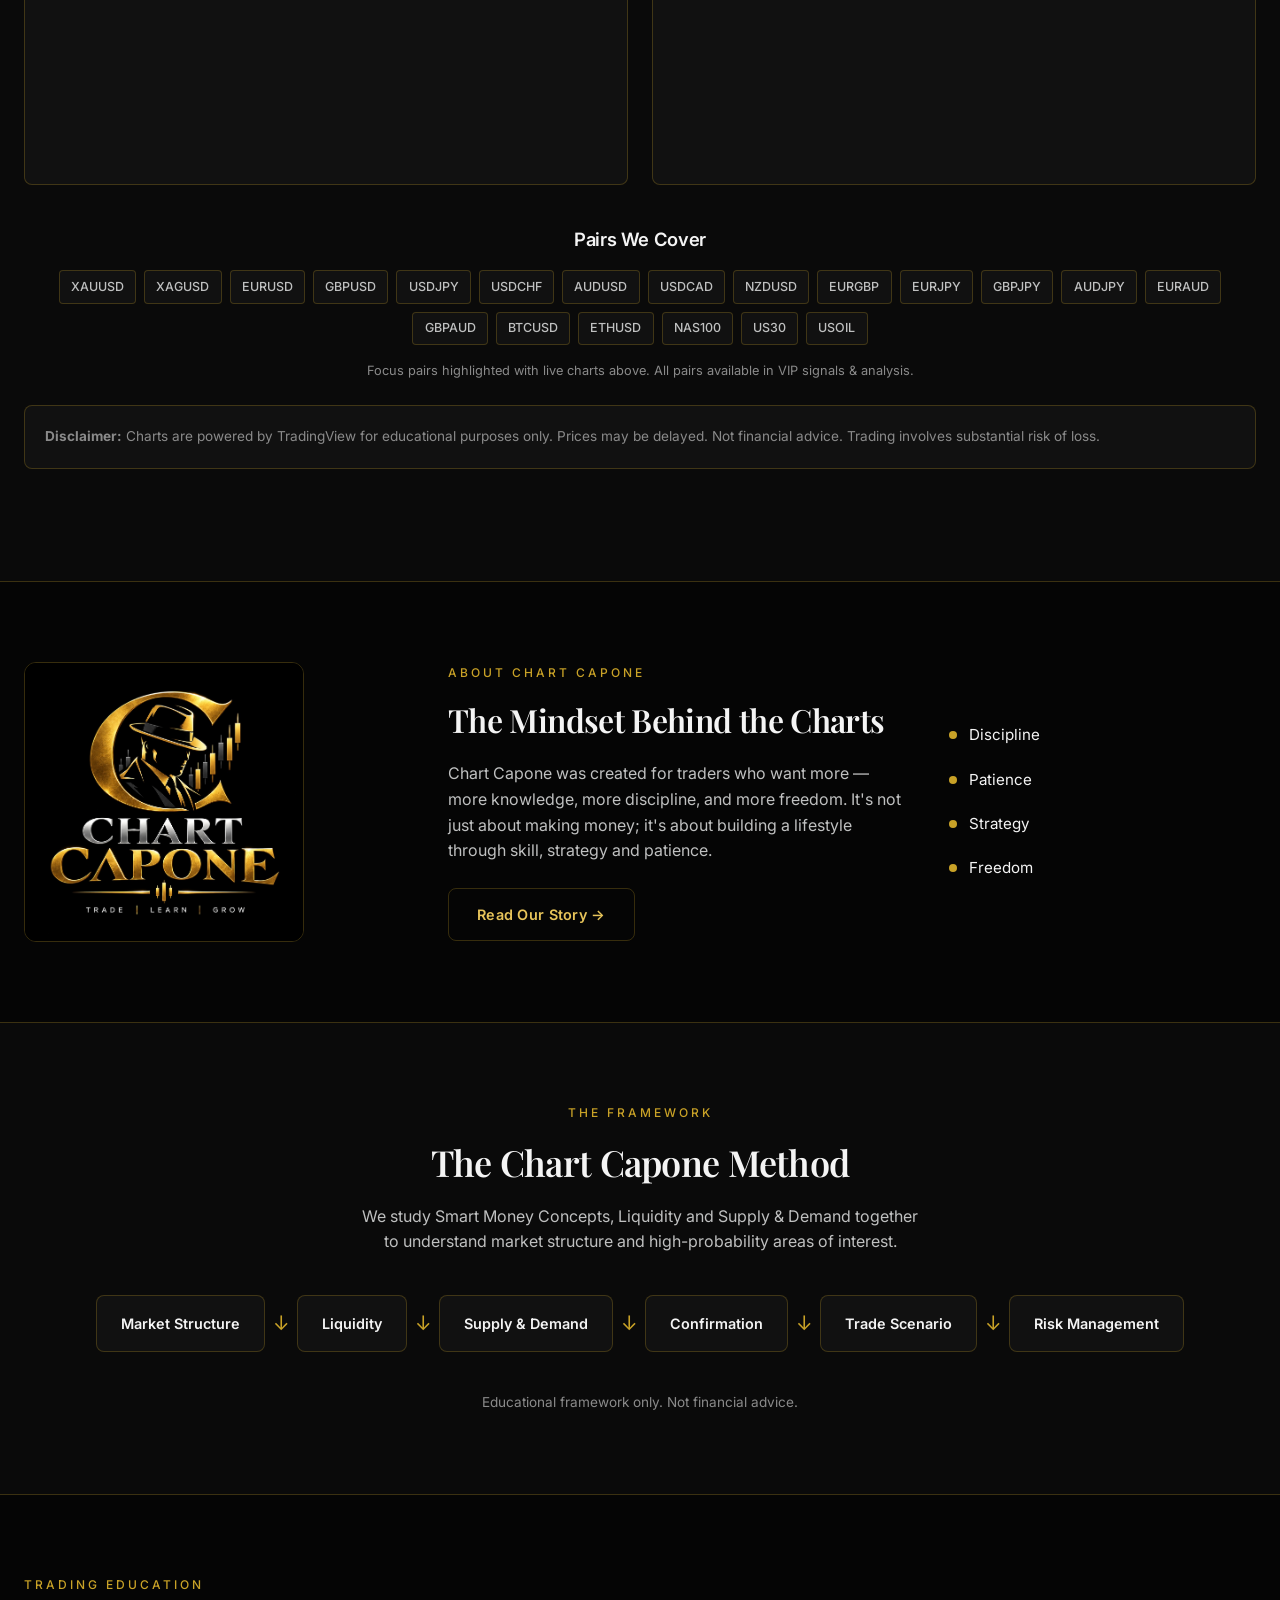
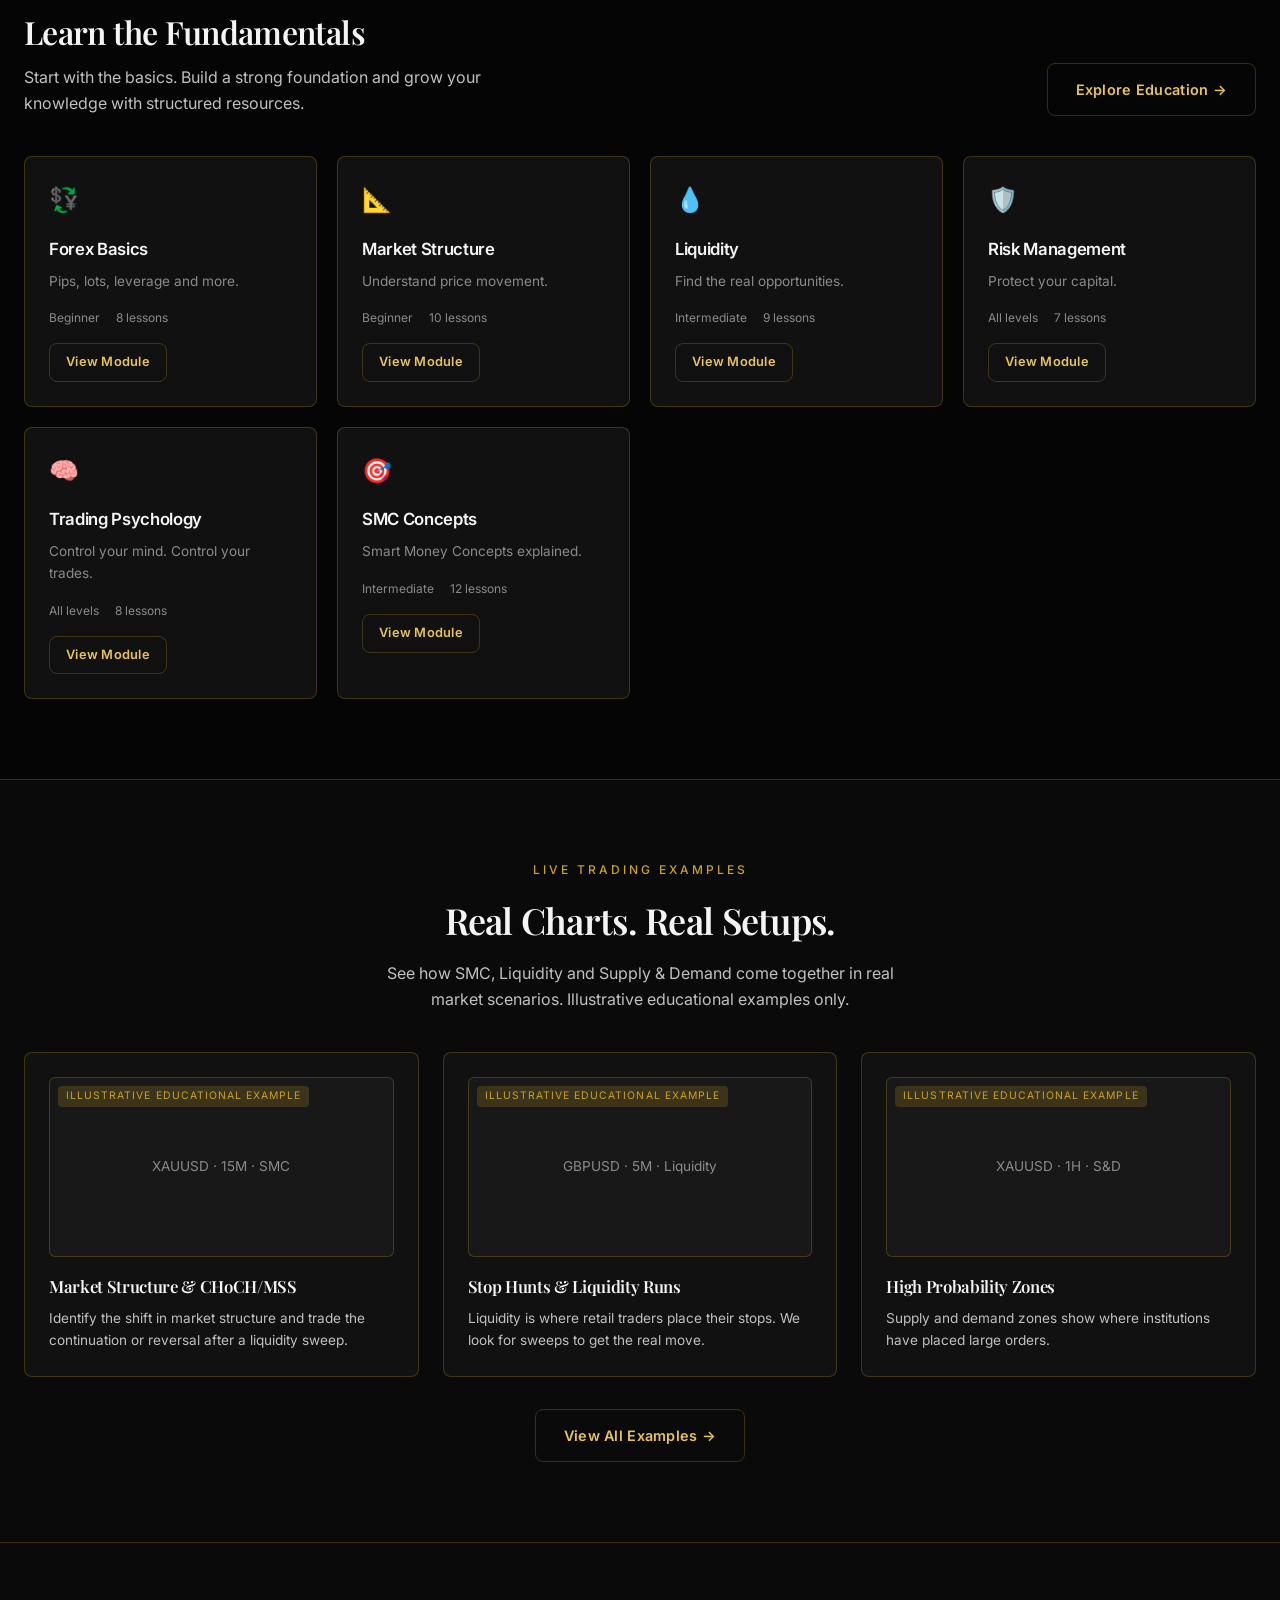
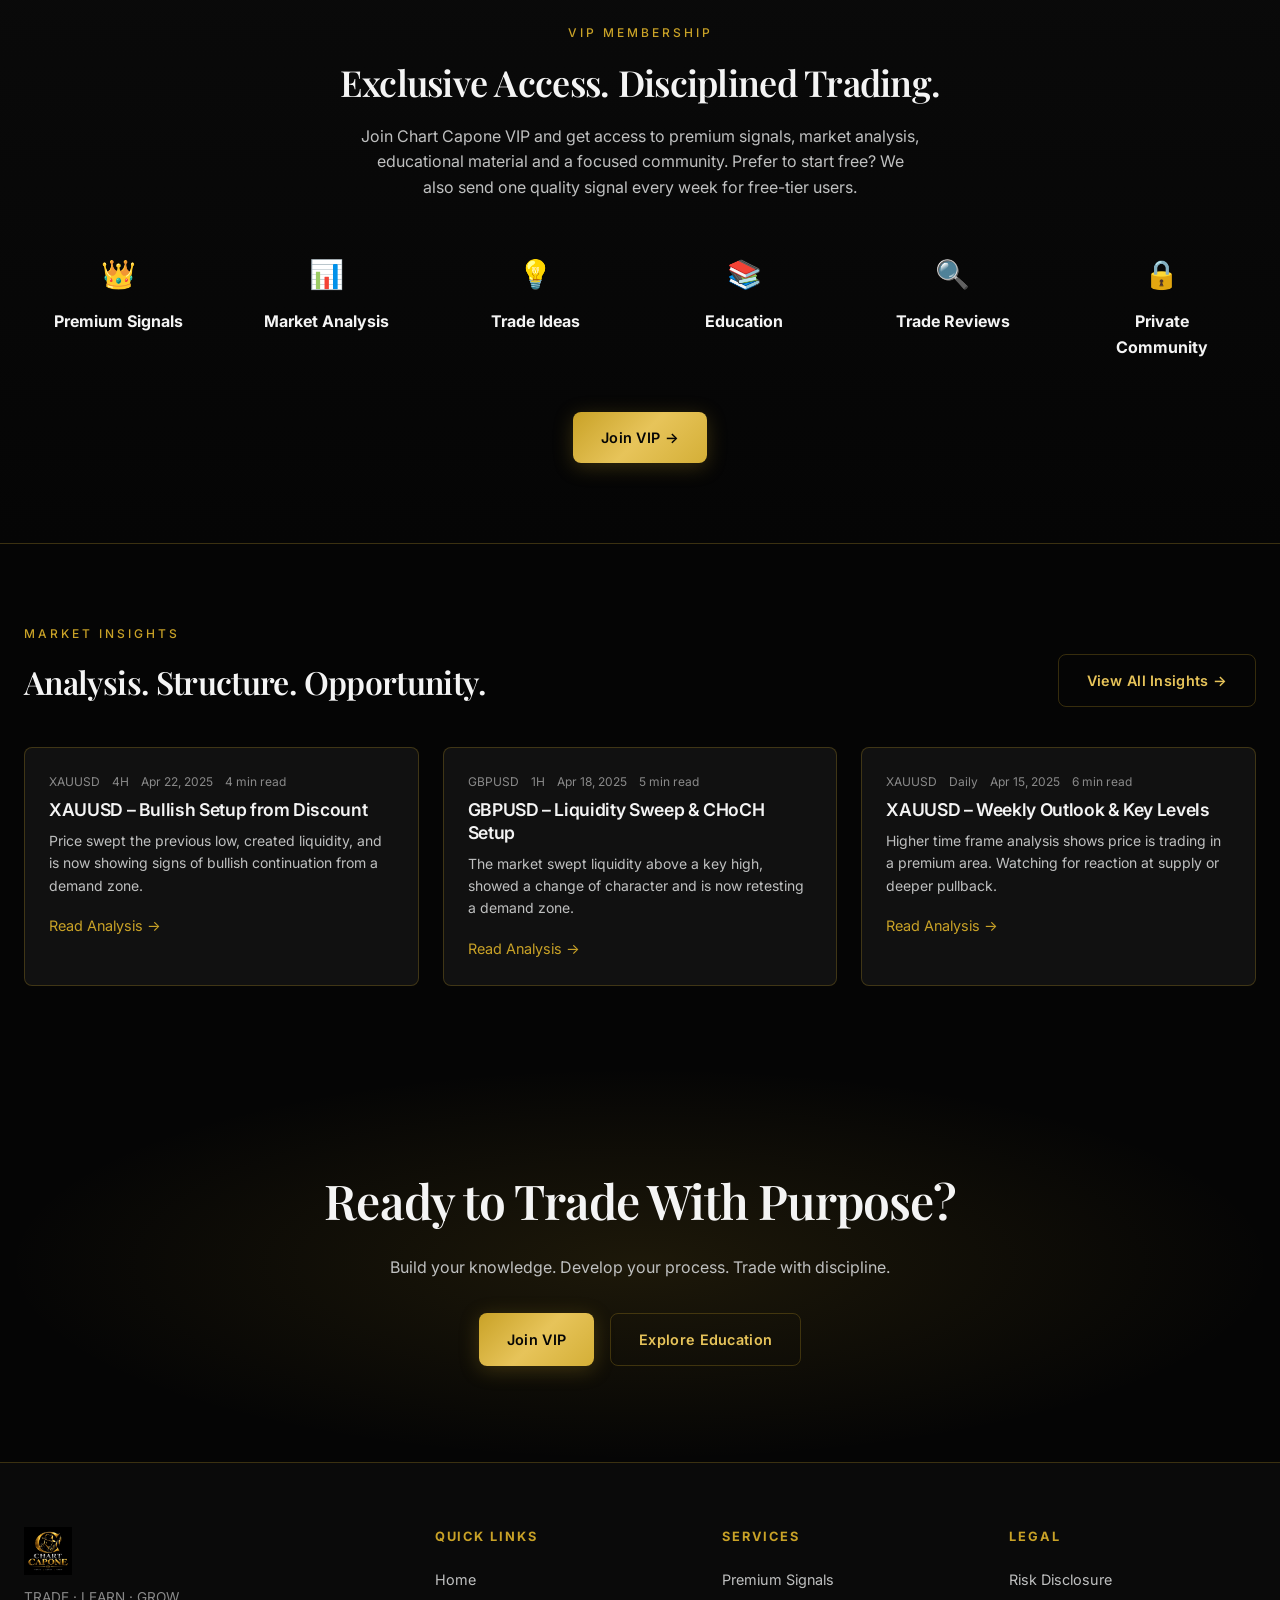
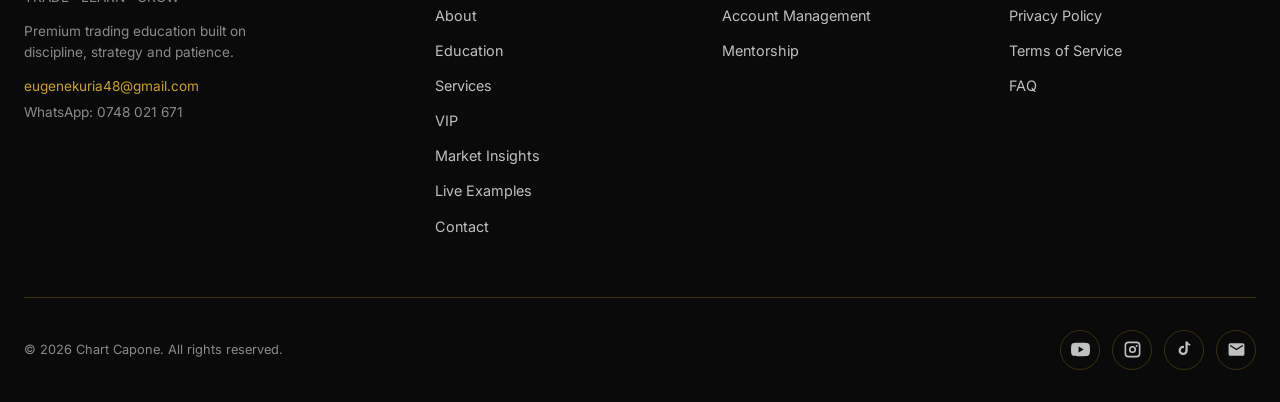
==== commit 925f7315: "Update index.html" ====
--- a/index.html
+++ b/index.html
@@ -446,11 +446,100 @@
       <div class="footer-bottom">
         <span>© 2026 Chart Capone. All rights reserved.</span>
         <div class="socials">
-          <a href="https://www.youtube.com/@Chartcapone-n8v" target="_blank" rel="noopener" aria-label="YouTube">YouTube</a>
-          <a href="https://www.instagram.com/chartcapone/" target="_blank" rel="noopener" aria-label="Instagram">Instagram</a>
-          <a href="https://www.tiktok.com/@user56232747471242" target="_blank" rel="noopener" aria-label="TikTok">TikTok</a>
-          <a href="mailto:eugenekuria48@gmail.com" aria-label="Email">Email</a>
-        </div>
+
+  <!-- YouTube -->
+  <a href="https://www.youtube.com/@Chartcapone-n8v"
+     target="_blank"
+     rel="noopener"
+     aria-label="YouTube"
+     title="YouTube">
+
+    <svg viewBox="0 0 24 24" aria-hidden="true">
+      <path d="M23.5 6.2a3 3 0 0 0-2.1-2.1C19.5 3.5 12 3.5 12 3.5s-7.5 0-9.4.6A3 3 0 0 0 .5 6.2 31.7 31.7 0 0 0 0 12a31.7 31.7 0 0 0 .5 5.8 3 3 0 0 0 2.1 2.1c1.9.6 9.4.6 9.4.6s7.5 0 9.4-.6a3 3 0 0 0 2.1-2.1A31.7 31.7 0 0 0 24 12a31.7 31.7 0 0 0-.5-5.8ZM9.6 15.8V8.2L16 12l-6.4 3.8Z"/>
+    </svg>
+
+  </a>
+
+
+  <!-- Instagram -->
+  <a href="https://www.instagram.com/chartcapone/"
+     target="_blank"
+     rel="noopener"
+     aria-label="Instagram"
+     title="Instagram">
+
+    <svg viewBox="0 0 24 24" aria-hidden="true">
+      <path d="M7 2h10a5 5 0 0 1 5 5v10a5 5 0 0 1-5 5H7a5 5 0 0 1-5-5V7a5 5 0 0 1 5-5Zm0 2a3 3 0 0 0-3 3v10a3 3 0 0 0 3 3h10a3 3 0 0 0 3-3V7a3 3 0 0 0-3-3H7Zm5 3.5A4.5 4.5 0 1 1 7.5 12 4.5 4.5 0 0 1 12 7.5Zm0 2A2.5 2.5 0 1 0 14.5 12 2.5 2.5 0 0 0 12 9.5Zm5.25-3.25a1.25 1.25 0 1 1-1.25 1.25 1.25 1.25 0 0 1 1.25-1.25Z"/>
+    </svg>
+
+  </a>
+
+
+  <!-- TikTok -->
+  <a href="https://www.tiktok.com/@user56232747471242"
+     target="_blank"
+     rel="noopener"
+     aria-label="TikTok"
+     title="TikTok">
+
+    <svg viewBox="0 0 24 24" aria-hidden="true">
+      <path d="M19.6 7.1a5.8 5.8 0 0 1-3.5-1.2v7.3a5.8 5.8 0 1 1-5.8-5.8c.3 0 .7 0 1 .1v2.9a2.9 2.9 0 1 0 1.9 2.8V2h2.9c.2 1.7 1.5 3 3.2 3.2v1.9h.3Z"/>
+    </svg>
+
+  </a>
+
+
+  <!-- Email -->
+  <a href="mailto:eugenekuria48@gmail.com"
+     aria-label="Email"
+     title="Email">
+
+    <svg viewBox="0 0 24 24" aria-hidden="true">
+      <path d="M20 4H4a2 2 0 0 0-2 2v12a2 2 0 0 0 2 2h16a2 2 0 0 0 2-2V6a2 2 0 0 0-2-2Zm0 4-8 5-8-5V6l8 5 8-5v2Z"/>
+    </svg>
+
+  </a>
+
+</div>
+
+<style>
+  .socials {
+    display: flex;
+    align-items: center;
+    gap: 0.75rem;
+  }
+
+  .socials a {
+    width: 40px;
+    height: 40px;
+    display: flex;
+    align-items: center;
+    justify-content: center;
+    color: var(--text-muted);
+    border: 1px solid var(--gold-border);
+    border-radius: 50%;
+    text-decoration: none;
+    transition: all 0.25s ease;
+  }
+
+  .socials a svg {
+    width: 19px;
+    height: 19px;
+    fill: currentColor;
+  }
+
+  .socials a:hover {
+    color: var(--gold);
+    border-color: var(--gold);
+    transform: translateY(-3px);
+    box-shadow: 0 6px 18px rgba(212, 175, 55, 0.2);
+  }
+
+  .socials a:focus-visible {
+    outline: 2px solid var(--gold);
+    outline-offset: 3px;
+  }
+</style>
       </div>
     </div>
   </footer>
--- a/css/styles.css
+++ b/css/styles.css
@@ -416,3 +416,96 @@
   transform: scale(1.08);
   box-shadow: 0 6px 28px rgba(37, 211, 102, 0.55);
 }
+
+/* =========================
+   FOUNDER SECTION
+========================= */
+
+.founder-section {
+  display: grid;
+  grid-template-columns: minmax(280px, 420px) 1fr;
+  gap: 4rem;
+  align-items: center;
+  max-width: 1100px;
+  margin: 0 auto;
+}
+
+.founder-image {
+  position: relative;
+  border-radius: 18px;
+  overflow: hidden;
+  border: 1px solid var(--gold-border);
+  background: var(--bg-2);
+  box-shadow: 0 20px 50px rgba(0, 0, 0, 0.35);
+}
+
+.founder-image::before {
+  content: "";
+  position: absolute;
+  inset: 0;
+  border: 1px solid rgba(212, 175, 55, 0.25);
+  border-radius: 18px;
+  pointer-events: none;
+  z-index: 1;
+}
+
+.founder-image img {
+  display: block;
+  width: 100%;
+  aspect-ratio: 4 / 5;
+  object-fit: cover;
+  transition: transform 0.5s ease;
+}
+
+.founder-image:hover img {
+  transform: scale(1.03);
+}
+
+.founder-content {
+  max-width: 650px;
+}
+
+.founder-signature {
+  margin-top: 2rem;
+  padding-top: 1.25rem;
+  border-top: 1px solid var(--gold-border);
+  display: flex;
+  flex-direction: column;
+  gap: 0.25rem;
+}
+
+.founder-signature span {
+  font-family: "Playfair Display", serif;
+  font-size: 1.15rem;
+  font-weight: 700;
+  color: var(--gold);
+  letter-spacing: 0.12em;
+}
+
+.founder-signature small {
+  color: var(--text-muted);
+  font-size: 0.8rem;
+  letter-spacing: 0.08em;
+  text-transform: uppercase;
+}
+
+
+/* Mobile */
+@media (max-width: 768px) {
+
+  .founder-section {
+    grid-template-columns: 1fr;
+    gap: 2.5rem;
+  }
+
+  .founder-image {
+    max-width: 420px;
+    width: 100%;
+    margin: 0 auto;
+  }
+
+  .founder-content {
+    max-width: 100%;
+  }
+
+}
